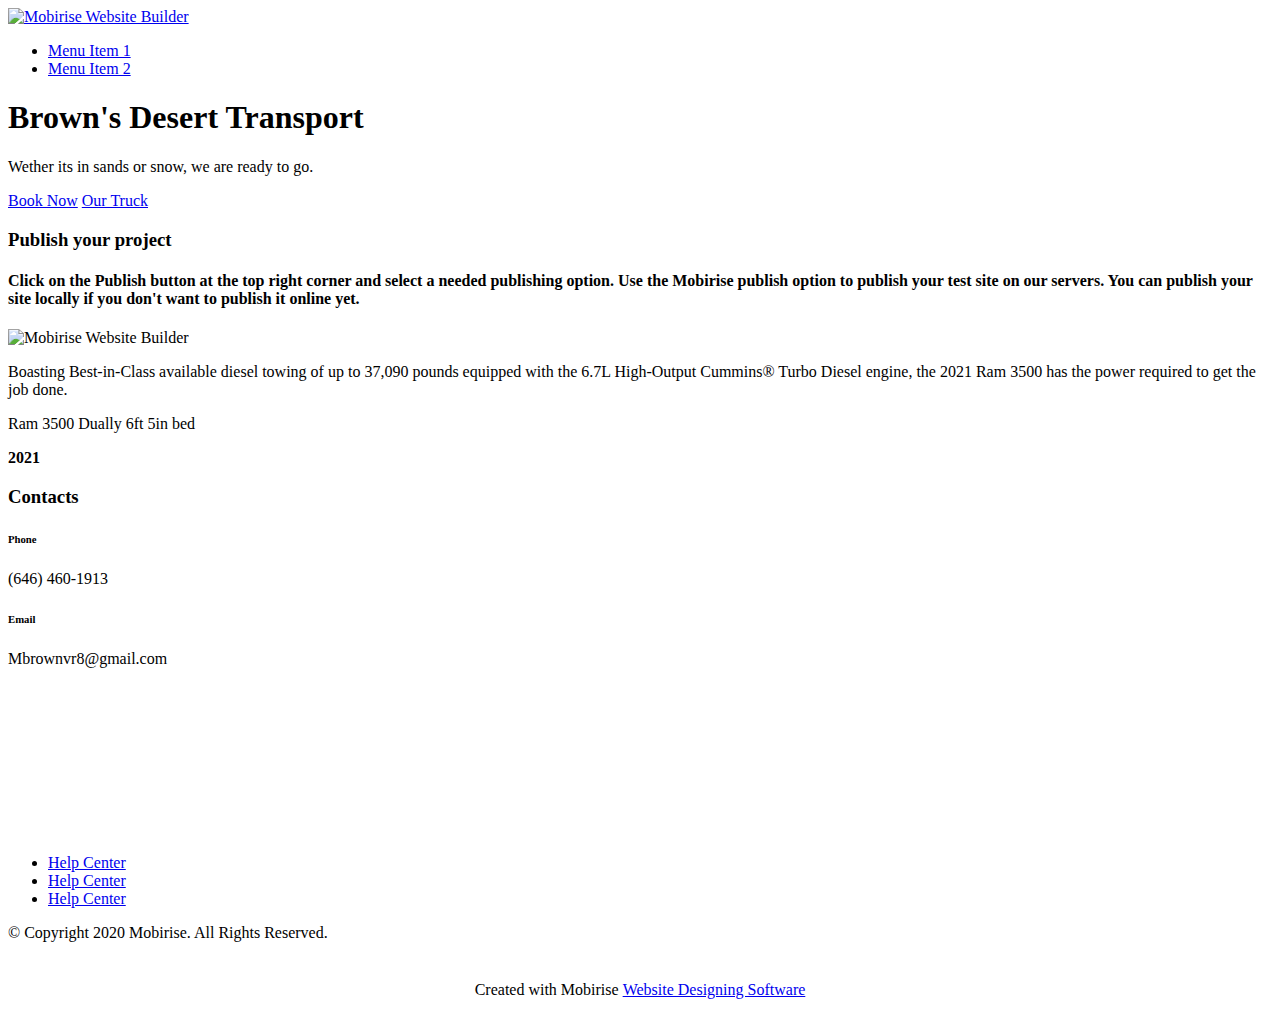
==== index.html @ 393b2260 "Add files via upload" ====
<!DOCTYPE html>
<html  >
<head>
  <!-- Site made with Mobirise Website Builder v5.6.5, https://mobirise.com -->
  <meta charset="UTF-8">
  <meta http-equiv="X-UA-Compatible" content="IE=edge">
  <meta name="generator" content="Mobirise v5.6.5, mobirise.com">
  <meta name="twitter:card" content="summary_large_image"/>
  <meta name="twitter:image:src" content="">
  <meta property="og:image" content="">
  <meta name="twitter:title" content="Home">
  <meta name="viewport" content="width=device-width, initial-scale=1, minimum-scale=1">
  <link rel="shortcut icon" href="assets/images/mbr-121x121.png" type="image/x-icon">
  <meta name="description" content="">
  
  
  <title>Home</title>
  <link rel="stylesheet" href="assets/web/assets/mobirise-icons2/mobirise2.css">
  <link rel="stylesheet" href="assets/bootstrap/css/bootstrap.min.css">
  <link rel="stylesheet" href="assets/bootstrap/css/bootstrap-grid.min.css">
  <link rel="stylesheet" href="assets/bootstrap/css/bootstrap-reboot.min.css">
  <link rel="stylesheet" href="assets/parallax/jarallax.css">
  <link rel="stylesheet" href="assets/dropdown/css/style.css">
  <link rel="stylesheet" href="assets/socicon/css/styles.css">
  <link rel="stylesheet" href="assets/theme/css/style.css">
  <link rel="preload" href="https://fonts.googleapis.com/css?family=Jost:100,200,300,400,500,600,700,800,900,100i,200i,300i,400i,500i,600i,700i,800i,900i&display=swap" as="style" onload="this.onload=null;this.rel='stylesheet'">
  <noscript><link rel="stylesheet" href="https://fonts.googleapis.com/css?family=Jost:100,200,300,400,500,600,700,800,900,100i,200i,300i,400i,500i,600i,700i,800i,900i&display=swap"></noscript>
  <link rel="preload" as="style" href="assets/mobirise/css/mbr-additional.css"><link rel="stylesheet" href="assets/mobirise/css/mbr-additional.css" type="text/css">
  
  
  
  
</head>
<body>
  
  <section data-bs-version="5.1" class="menu cid-s48OLK6784" once="menu" id="menu1-h">
    
    <nav class="navbar navbar-dropdown navbar-fixed-top collapsed">
        <div class="container">
            <div class="navbar-brand">
                <span class="navbar-logo">
                    <a href="index.html">
                        <img src="assets/images/mbr-121x121.png" alt="Mobirise Website Builder" style="height: 3.8rem;">
                    </a>
                </span>
                
            </div>
            
            <div class="collapse navbar-collapse" id="navbarSupportedContent">
                <ul class="navbar-nav nav-dropdown nav-right" data-app-modern-menu="true"><li class="nav-item"><a class="nav-link link text-black display-4" href="https://mobirise.com">Menu Item 1</a></li>
                    <li class="nav-item"><a class="nav-link link text-black display-4" href="https://mobirise.com">
                            Menu Item 2</a></li></ul>
                
                
            </div>
        </div>
    </nav>

</section>

<section data-bs-version="5.1" class="header1 cid-s48MCQYojq mbr-fullscreen mbr-parallax-background" id="header1-f">

    

    <div class="mbr-overlay" style="opacity: 0.4; background-color: rgb(35, 35, 35);"></div>

    <div class="align-center container">
        <div class="row justify-content-center">
            <div class="col-12 col-lg-8">
                <h1 class="mbr-section-title mbr-fonts-style mb-3 display-5">Brown's Desert Transport</h1>
                
                <p class="mbr-text mbr-fonts-style display-7">Wether its in sands or snow, we are ready to go.</p>
                <div class="mbr-section-btn mt-3"><a class="btn btn-info display-4" href="page1.html">Book Now</a> <a class="btn btn-info-outline display-4" href="index.html#content1-8">Our Truck</a></div>
            </div>
        </div>
    </div>
</section>

<section data-bs-version="5.1" class="content1 cid-s48vrXhP0J" id="content1-d">
    
    <div class="container">
        <div class="row justify-content-center">
            <div class="title col-12 col-md-9">
                <h3 class="mbr-section-title mbr-fonts-style align-center mb-4 display-2"><strong>Publish your project
</strong></h3>
                <h4 class="mbr-section-subtitle align-center mbr-fonts-style mb-4 display-7">Click on the <strong>Publish </strong>button at the top right corner and select a needed publishing option. Use the Mobirise publish option to publish your test site on our servers. You can publish your site locally if you don't want to publish it online yet.</h4>
                
            </div>
        </div>
    </div>
</section>

<section data-bs-version="5.1" class="testimonials1 cid-t3BRRMzMmy" id="testimonials1-p">
    

    
    <div class="container">
        
        <div class="row align-items-center">
            <div class="col-12 col-md-6">
                <div class="image-wrapper">
                    <img src="assets/images/img-6285-1076x533.jpg" alt="Mobirise Website Builder">
                </div>
            </div>
            <div class="col-12 col-md">
                <div class="text-wrapper">
                    <p class="mbr-text mbr-fonts-style mb-4 display-7">Boasting Best-in-Class available diesel towing of up to 37,090 pounds&nbsp;equipped with the 6.7L High-Output Cummins® Turbo Diesel engine, the 2021 Ram 3500 has the power required to get the job done.</p>
                    <p class="name mbr-fonts-style mb-1 display-4">Ram 3500 Dually 6ft 5in bed</p>
                    <p class="position mbr-fonts-style display-4"><strong>2021</strong></p>
                </div>
            </div>
        </div>
    </div>
</section>

<section data-bs-version="5.1" class="contacts3 map1 cid-t3BROTa4qJ" id="contacts3-o">

    
    
    <div class="container">
        <div class="mbr-section-head">
            <h3 class="mbr-section-title mbr-fonts-style align-center mb-0 display-2">
                <strong>Contacts</strong>
            </h3>
            
        </div>
        <div class="row justify-content-center mt-4">
            <div class="card col-12 col-md-6">
                <div class="card-wrapper">
                    <div class="image-wrapper">
                        <span class="mbr-iconfont mobi-mbri-phone mobi-mbri"></span>
                    </div>
                    <div class="text-wrapper">
                        <h6 class="card-title mbr-fonts-style mb-1 display-5">
                            <strong>Phone</strong>
                        </h6>
                        <p class="mbr-text mbr-fonts-style display-7">(646) 460-1913</p>
                    </div>
                </div>
                <div class="card-wrapper">
                    <div class="image-wrapper">
                        <span class="mbr-iconfont socicon-mail socicon"></span>
                    </div>
                    <div class="text-wrapper">
                        <h6 class="card-title mbr-fonts-style mb-1 display-5">
                            <strong>Email</strong>
                        </h6>
                        <p class="mbr-text mbr-fonts-style display-7">Mbrownvr8@gmail.com</p>
                    </div>
                </div>
            </div>
            <div class="map-wrapper col-12 col-md-6">
                <div class="google-map"><iframe frameborder="0" style="border:0" src="https://www.google.com/maps/embed/v1/place?key=AIzaSyCZI5F_k6S1k46ujh0SNrapM89f7mJxd30&amp;q=Mesa, Arizona" allowfullscreen=""></iframe></div>
            </div>
        </div>
    </div>
</section>

<section data-bs-version="5.1" class="footer3 cid-s48P1Icc8J" once="footers" id="footer3-i">

    

    

    <div class="container">
        <div class="media-container-row align-center mbr-white">
            <div class="row row-links">
                <ul class="foot-menu">
                    
                    
                    
                    
                    
                <li class="foot-menu-item mbr-fonts-style display-7"><a href="https://mobirise.com/help/" class="text-success">Help Center</a></li><li class="foot-menu-item mbr-fonts-style display-7"><a href="https://mobirise.com/help/" class="text-success">Help Center</a></li><li class="foot-menu-item mbr-fonts-style display-7"><a href="https://mobirise.com/help/" class="text-success">Help Center</a></li></ul>
            </div>
            <div class="row social-row">
                <div class="social-list align-right pb-2">
                    
                    
                    
                    
                    
                    
                <div class="soc-item">
                        <a href="https://twitter.com/mobirise" target="_blank">
                            <span class="socicon-twitter socicon mbr-iconfont mbr-iconfont-social"></span>
                        </a>
                    </div><div class="soc-item">
                        <a href="https://twitter.com/mobirise" target="_blank">
                            <span class="socicon-twitter socicon mbr-iconfont mbr-iconfont-social"></span>
                        </a>
                    </div><div class="soc-item">
                        <a href="https://twitter.com/mobirise" target="_blank">
                            <span class="socicon-twitter socicon mbr-iconfont mbr-iconfont-social"></span>
                        </a>
                    </div><div class="soc-item">
                        <a href="https://twitter.com/mobirise" target="_blank">
                            <span class="socicon-twitter socicon mbr-iconfont mbr-iconfont-social"></span>
                        </a>
                    </div></div>
            </div>
            <div class="row row-copirayt">
                <p class="mbr-text mb-0 mbr-fonts-style mbr-white align-center display-7">
                    © Copyright 2020 Mobirise. All Rights Reserved.
                </p>
            </div>
        </div>
    </div>
</section><section class="display-7" style="padding: 0;align-items: center;justify-content: center;flex-wrap: wrap;    align-content: center;display: flex;position: relative;height: 4rem;"><a href="https://mobiri.se/1974981" style="flex: 1 1;height: 4rem;position: absolute;width: 100%;z-index: 1;"><img alt="" style="height: 4rem;" src="[data-uri]"></a><p style="margin: 0;text-align: center;" class="display-7">Created with Mobirise &#8204;</p><a style="z-index:1" href="https://mobirise.com/website-design-software.html">Website Designing Software</a></section><script src="assets/bootstrap/js/bootstrap.bundle.min.js"></script>  <script src="assets/parallax/jarallax.js"></script>  <script src="assets/smoothscroll/smooth-scroll.js"></script>  <script src="assets/ytplayer/index.js"></script>  <script src="assets/dropdown/js/navbar-dropdown.js"></script>  <script src="assets/theme/js/script.js"></script>  
  
  
</body>
</html>
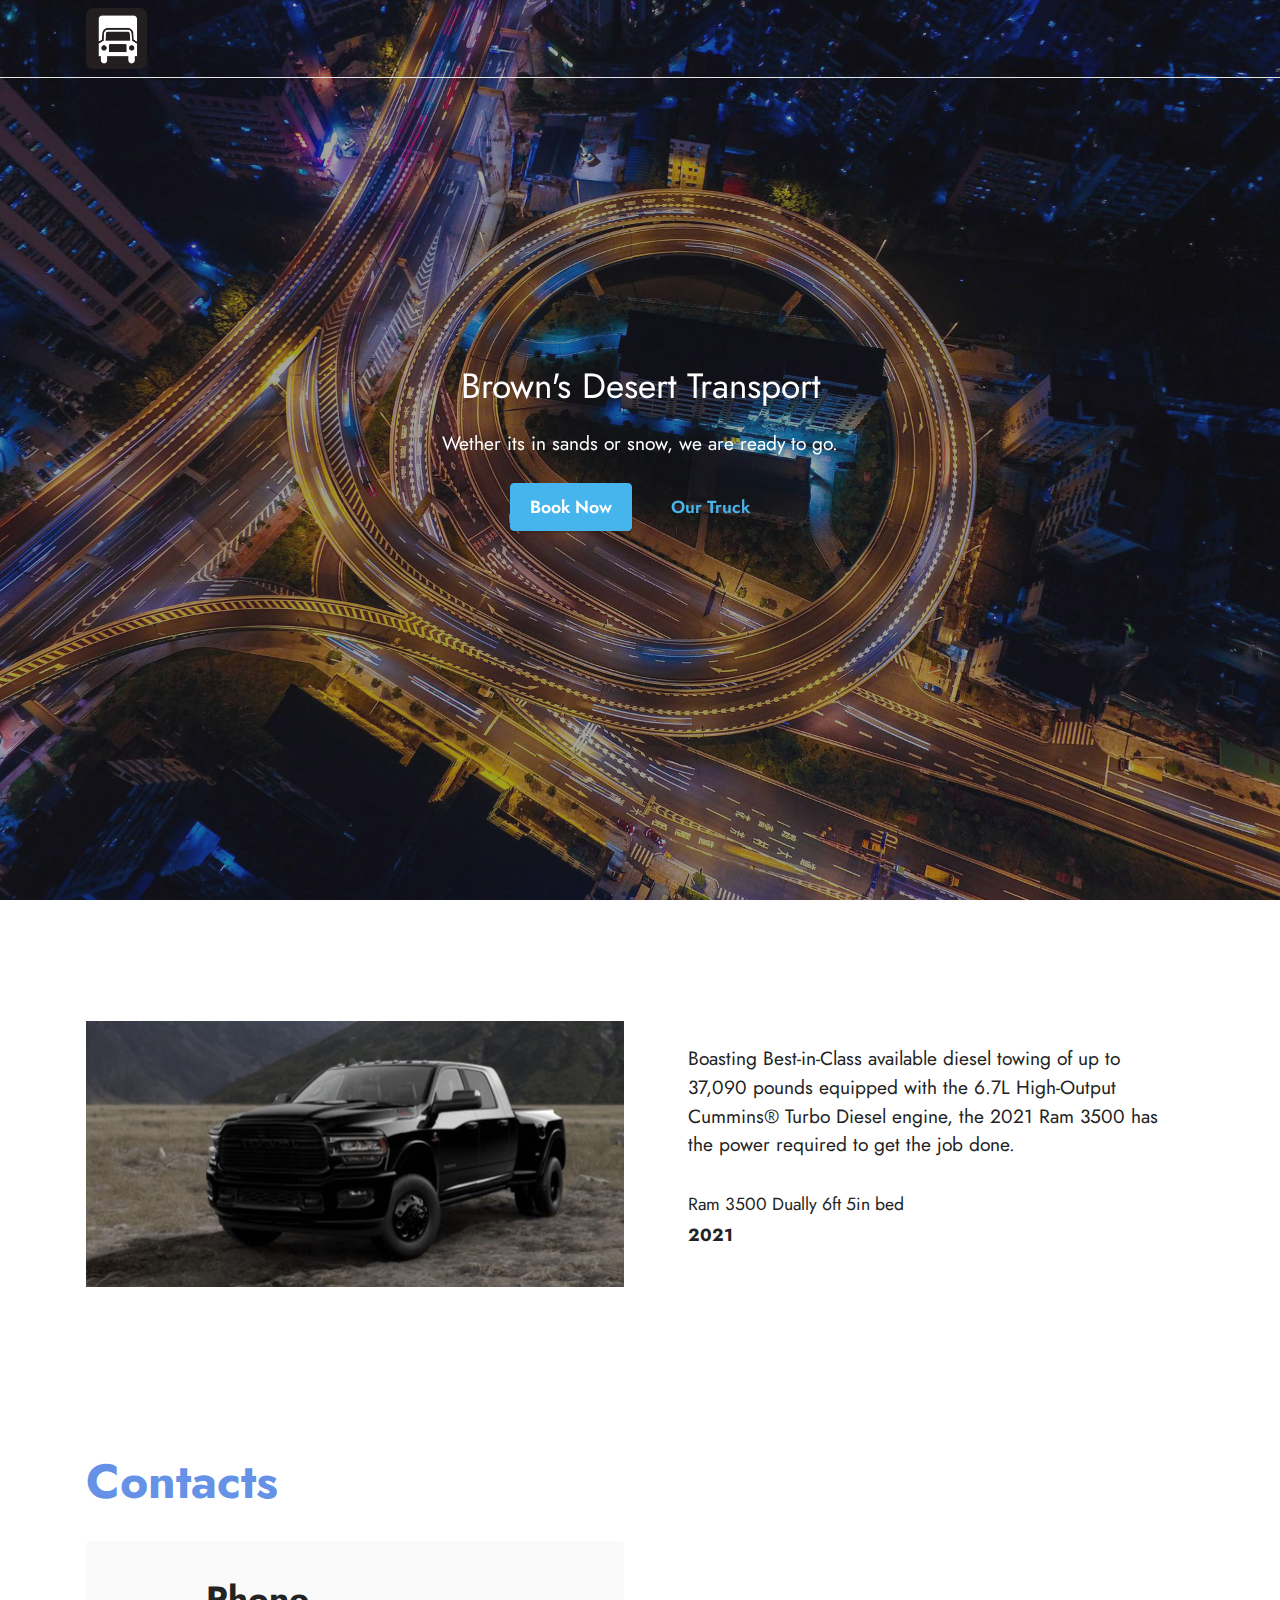
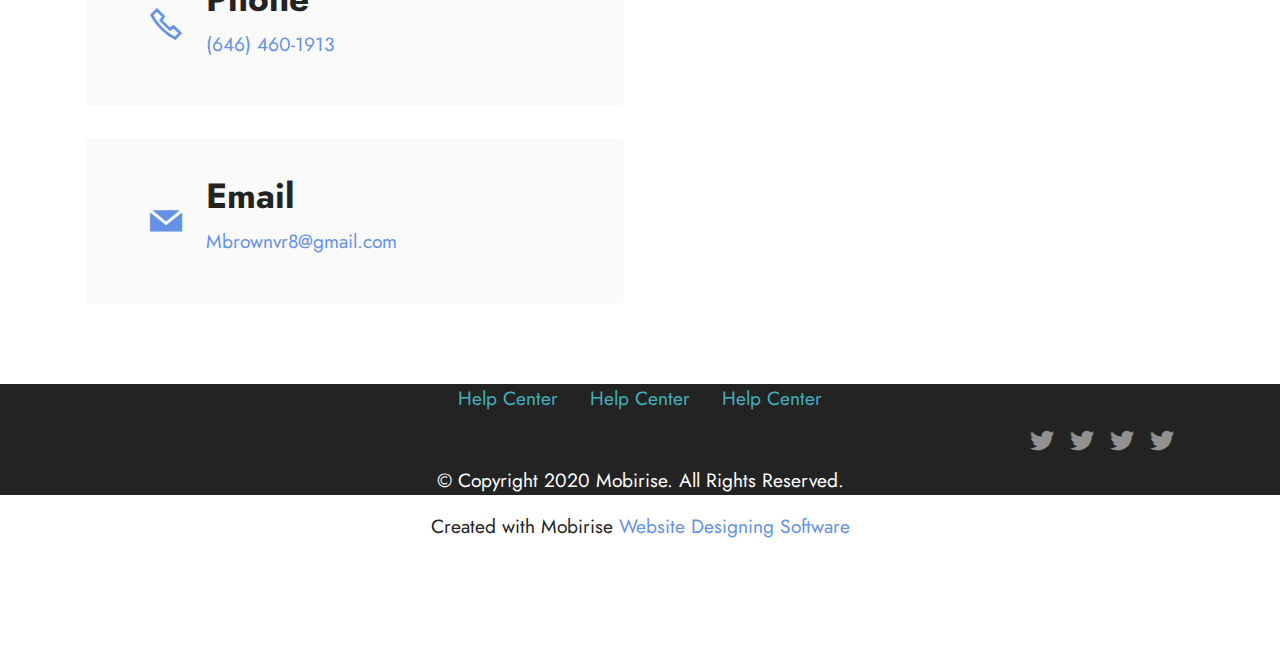
==== commit 97370c34: "Update index.html" ====
--- a/index.html
+++ b/index.html
@@ -78,17 +78,7 @@
 
 <section data-bs-version="5.1" class="content1 cid-s48vrXhP0J" id="content1-d">
     
-    <div class="container">
-        <div class="row justify-content-center">
-            <div class="title col-12 col-md-9">
-                <h3 class="mbr-section-title mbr-fonts-style align-center mb-4 display-2"><strong>Publish your project
-</strong></h3>
-                <h4 class="mbr-section-subtitle align-center mbr-fonts-style mb-4 display-7">Click on the <strong>Publish </strong>button at the top right corner and select a needed publishing option. Use the Mobirise publish option to publish your test site on our servers. You can publish your site locally if you don't want to publish it online yet.</h4>
-                
-            </div>
-        </div>
-    </div>
-</section>
+
 
 <section data-bs-version="5.1" class="testimonials1 cid-t3BRRMzMmy" id="testimonials1-p">
     
@@ -210,4 +200,4 @@
   
   
 </body>
-</html>+</html>
--- a/assets/web/assets/mobirise-icons2/mobirise2.css
+++ b/assets/web/assets/mobirise-icons2/mobirise2.css
@@ -0,0 +1,498 @@
+@font-face {
+  font-family: 'Moririse2';
+  font-display: swap;
+  src:  url('mobirise2.eot?f2bix4');
+  src:  url('mobirise2.eot?f2bix4#iefix') format('embedded-opentype'),
+    url('mobirise2.ttf?f2bix4') format('truetype'),
+    url('mobirise2.woff?f2bix4') format('woff'),
+    url('mobirise2.svg?f2bix4#mobirise2') format('svg');
+  font-weight: normal;
+  font-style: normal;
+}
+
+[class^="mobi-"], [class*=" mobi-"] {
+  /* use !important to prevent issues with browser extensions that change fonts */
+  font-family: 'Moririse2' !important;
+  speak: none;
+  font-style: normal;
+  font-weight: normal;
+  font-variant: normal;
+  text-transform: none;
+  line-height: 1;
+
+  /* Better Font Rendering =========== */
+  -webkit-font-smoothing: antialiased;
+  -moz-osx-font-smoothing: grayscale;
+}
+
+.mobi-mbri-add-submenu:before {
+  content: "\e900";
+}
+.mobi-mbri-alert:before {
+  content: "\e901";
+}
+.mobi-mbri-align-center:before {
+  content: "\e902";
+}
+.mobi-mbri-align-justify:before {
+  content: "\e903";
+}
+.mobi-mbri-align-left:before {
+  content: "\e904";
+}
+.mobi-mbri-align-right:before {
+  content: "\e905";
+}
+.mobi-mbri-android:before {
+  content: "\e906";
+}
+.mobi-mbri-apple:before {
+  content: "\e907";
+}
+.mobi-mbri-arrow-down:before {
+  content: "\e908";
+}
+.mobi-mbri-arrow-next:before {
+  content: "\e909";
+}
+.mobi-mbri-arrow-prev:before {
+  content: "\e90a";
+}
+.mobi-mbri-arrow-up:before {
+  content: "\e90b";
+}
+.mobi-mbri-bold:before {
+  content: "\e90c";
+}
+.mobi-mbri-bookmark:before {
+  content: "\e90d";
+}
+.mobi-mbri-bootstrap:before {
+  content: "\e90e";
+}
+.mobi-mbri-briefcase:before {
+  content: "\e90f";
+}
+.mobi-mbri-browse:before {
+  content: "\e910";
+}
+.mobi-mbri-bulleted-list:before {
+  content: "\e911";
+}
+.mobi-mbri-calendar:before {
+  content: "\e912";
+}
+.mobi-mbri-camera:before {
+  content: "\e913";
+}
+.mobi-mbri-cart-add:before {
+  content: "\e914";
+}
+.mobi-mbri-cart-full:before {
+  content: "\e915";
+}
+.mobi-mbri-cash:before {
+  content: "\e916";
+}
+.mobi-mbri-change-style:before {
+  content: "\e917";
+}
+.mobi-mbri-chat:before {
+  content: "\e918";
+}
+.mobi-mbri-clock:before {
+  content: "\e919";
+}
+.mobi-mbri-close:before {
+  content: "\e91a";
+}
+.mobi-mbri-cloud:before {
+  content: "\e91b";
+}
+.mobi-mbri-code:before {
+  content: "\e91c";
+}
+.mobi-mbri-contact-form:before {
+  content: "\e91d";
+}
+.mobi-mbri-credit-card:before {
+  content: "\e91e";
+}
+.mobi-mbri-cursor-click:before {
+  content: "\e91f";
+}
+.mobi-mbri-cust-feedback:before {
+  content: "\e920";
+}
+.mobi-mbri-database:before {
+  content: "\e921";
+}
+.mobi-mbri-delivery:before {
+  content: "\e922";
+}
+.mobi-mbri-desktop:before {
+  content: "\e923";
+}
+.mobi-mbri-devices:before {
+  content: "\e924";
+}
+.mobi-mbri-down:before {
+  content: "\e925";
+}
+.mobi-mbri-download-2:before {
+  content: "\e926";
+}
+.mobi-mbri-download:before {
+  content: "\e927";
+}
+.mobi-mbri-drag-n-drop-2:before {
+  content: "\e928";
+}
+.mobi-mbri-drag-n-drop:before {
+  content: "\e929";
+}
+.mobi-mbri-edit-2:before {
+  content: "\e92a";
+}
+.mobi-mbri-edit:before {
+  content: "\e92b";
+}
+.mobi-mbri-error:before {
+  content: "\e92c";
+}
+.mobi-mbri-extension:before {
+  content: "\e92d";
+}
+.mobi-mbri-features:before {
+  content: "\e92e";
+}
+.mobi-mbri-file:before {
+  content: "\e92f";
+}
+.mobi-mbri-flag:before {
+  content: "\e930";
+}
+.mobi-mbri-folder:before {
+  content: "\e931";
+}
+.mobi-mbri-gift:before {
+  content: "\e932";
+}
+.mobi-mbri-github:before {
+  content: "\e933";
+}
+.mobi-mbri-globe-2:before {
+  content: "\e934";
+}
+.mobi-mbri-globe:before {
+  content: "\e935";
+}
+.mobi-mbri-growing-chart:before {
+  content: "\e936";
+}
+.mobi-mbri-hearth:before {
+  content: "\e937";
+}
+.mobi-mbri-help:before {
+  content: "\e938";
+}
+.mobi-mbri-home:before {
+  content: "\e939";
+}
+.mobi-mbri-hot-cup:before {
+  content: "\e93a";
+}
+.mobi-mbri-idea:before {
+  content: "\e93b";
+}
+.mobi-mbri-image-gallery:before {
+  content: "\e93c";
+}
+.mobi-mbri-image-slider:before {
+  content: "\e93d";
+}
+.mobi-mbri-info:before {
+  content: "\e93e";
+}
+.mobi-mbri-italic:before {
+  content: "\e93f";
+}
+.mobi-mbri-key:before {
+  content: "\e940";
+}
+.mobi-mbri-laptop:before {
+  content: "\e941";
+}
+.mobi-mbri-layers:before {
+  content: "\e942";
+}
+.mobi-mbri-left-right:before {
+  content: "\e943";
+}
+.mobi-mbri-left:before {
+  content: "\e944";
+}
+.mobi-mbri-letter:before {
+  content: "\e945";
+}
+.mobi-mbri-like:before {
+  content: "\e946";
+}
+.mobi-mbri-link:before {
+  content: "\e947";
+}
+.mobi-mbri-lock:before {
+  content: "\e948";
+}
+.mobi-mbri-login:before {
+  content: "\e949";
+}
+.mobi-mbri-logout:before {
+  content: "\e94a";
+}
+.mobi-mbri-magic-stick:before {
+  content: "\e94b";
+}
+.mobi-mbri-map-pin:before {
+  content: "\e94c";
+}
+.mobi-mbri-menu:before {
+  content: "\e94d";
+}
+.mobi-mbri-mobile-2:before {
+  content: "\e94e";
+}
+.mobi-mbri-mobile-horizontal:before {
+  content: "\e94f";
+}
+.mobi-mbri-mobile:before {
+  content: "\e950";
+}
+.mobi-mbri-mobirise:before {
+  content: "\e951";
+}
+.mobi-mbri-more-horizontal:before {
+  content: "\e952";
+}
+.mobi-mbri-more-vertical:before {
+  content: "\e953";
+}
+.mobi-mbri-music:before {
+  content: "\e954";
+}
+.mobi-mbri-new-file:before {
+  content: "\e955";
+}
+.mobi-mbri-numbered-list:before {
+  content: "\e956";
+}
+.mobi-mbri-opened-folder:before {
+  content: "\e957";
+}
+.mobi-mbri-pages:before {
+  content: "\e958";
+}
+.mobi-mbri-paper-plane:before {
+  content: "\e959";
+}
+.mobi-mbri-paperclip:before {
+  content: "\e95a";
+}
+.mobi-mbri-phone:before {
+  content: "\e95b";
+}
+.mobi-mbri-photo:before {
+  content: "\e95c";
+}
+.mobi-mbri-photos:before {
+  content: "\e95d";
+}
+.mobi-mbri-pin:before {
+  content: "\e95e";
+}
+.mobi-mbri-play:before {
+  content: "\e95f";
+}
+.mobi-mbri-plus:before {
+  content: "\e960";
+}
+.mobi-mbri-preview:before {
+  content: "\e961";
+}
+.mobi-mbri-print:before {
+  content: "\e962";
+}
+.mobi-mbri-protect:before {
+  content: "\e963";
+}
+.mobi-mbri-question:before {
+  content: "\e964";
+}
+.mobi-mbri-quote-left:before {
+  content: "\e965";
+}
+.mobi-mbri-quote-right:before {
+  content: "\e966";
+}
+.mobi-mbri-redo:before {
+  content: "\e967";
+}
+.mobi-mbri-refresh:before {
+  content: "\e968";
+}
+.mobi-mbri-responsive-2:before {
+  content: "\e969";
+}
+.mobi-mbri-responsive:before {
+  content: "\e96a";
+}
+.mobi-mbri-right:before {
+  content: "\e96b";
+}
+.mobi-mbri-rocket:before {
+  content: "\e96c";
+}
+.mobi-mbri-sad-face:before {
+  content: "\e96d";
+}
+.mobi-mbri-sale:before {
+  content: "\e96e";
+}
+.mobi-mbri-save:before {
+  content: "\e96f";
+}
+.mobi-mbri-search:before {
+  content: "\e970";
+}
+.mobi-mbri-setting-2:before {
+  content: "\e971";
+}
+.mobi-mbri-setting-3:before {
+  content: "\e972";
+}
+.mobi-mbri-setting:before {
+  content: "\e973";
+}
+.mobi-mbri-share:before {
+  content: "\e974";
+}
+.mobi-mbri-shopping-bag:before {
+  content: "\e975";
+}
+.mobi-mbri-shopping-basket:before {
+  content: "\e976";
+}
+.mobi-mbri-shopping-cart:before {
+  content: "\e977";
+}
+.mobi-mbri-sites:before {
+  content: "\e978";
+}
+.mobi-mbri-smile-face:before {
+  content: "\e979";
+}
+.mobi-mbri-speed:before {
+  content: "\e97a";
+}
+.mobi-mbri-star:before {
+  content: "\e97b";
+}
+.mobi-mbri-success:before {
+  content: "\e97c";
+}
+.mobi-mbri-sun:before {
+  content: "\e97d";
+}
+.mobi-mbri-sun2:before {
+  content: "\e97e";
+}
+.mobi-mbri-tablet-vertical:before {
+  content: "\e97f";
+}
+.mobi-mbri-tablet:before {
+  content: "\e980";
+}
+.mobi-mbri-target:before {
+  content: "\e981";
+}
+.mobi-mbri-timer:before {
+  content: "\e982";
+}
+.mobi-mbri-to-ftp:before {
+  content: "\e983";
+}
+.mobi-mbri-to-local-drive:before {
+  content: "\e984";
+}
+.mobi-mbri-touch-swipe:before {
+  content: "\e985";
+}
+.mobi-mbri-touch:before {
+  content: "\e986";
+}
+.mobi-mbri-trash:before {
+  content: "\e987";
+}
+.mobi-mbri-underline:before {
+  content: "\e988";
+}
+.mobi-mbri-undo:before {
+  content: "\e989";
+}
+.mobi-mbri-unlink:before {
+  content: "\e98a";
+}
+.mobi-mbri-unlock:before {
+  content: "\e98b";
+}
+.mobi-mbri-up-down:before {
+  content: "\e98c";
+}
+.mobi-mbri-up:before {
+  content: "\e98d";
+}
+.mobi-mbri-update:before {
+  content: "\e98e";
+}
+.mobi-mbri-upload-2:before {
+  content: "\e98f";
+}
+.mobi-mbri-upload:before {
+  content: "\e990";
+}
+.mobi-mbri-user-2:before {
+  content: "\e991";
+}
+.mobi-mbri-user:before {
+  content: "\e992";
+}
+.mobi-mbri-users:before {
+  content: "\e993";
+}
+.mobi-mbri-video-play:before {
+  content: "\e994";
+}
+.mobi-mbri-video:before {
+  content: "\e995";
+}
+.mobi-mbri-watch:before {
+  content: "\e996";
+}
+.mobi-mbri-website-theme-2:before {
+  content: "\e997";
+}
+.mobi-mbri-website-theme:before {
+  content: "\e998";
+}
+.mobi-mbri-wifi:before {
+  content: "\e999";
+}
+.mobi-mbri-windows:before {
+  content: "\e99a";
+}
+.mobi-mbri-zoom-in:before {
+  content: "\e99b";
+}
+.mobi-mbri-zoom-out:before {
+  content: "\e99c";
+}
--- a/assets/parallax/jarallax.css
+++ b/assets/parallax/jarallax.css
@@ -0,0 +1,15 @@
+.jarallax {
+    position: relative;
+    z-index: 0;
+}
+.jarallax > .jarallax-img {
+    position: absolute;
+    object-fit: cover;
+    /* support for plugin https://github.com/bfred-it/object-fit-images */
+    font-family: 'object-fit: cover;';
+    top: 0;
+    left: 0;
+    width: 100%;
+    height: 100%;
+    z-index: -1;
+}--- a/assets/dropdown/css/style.css
+++ b/assets/dropdown/css/style.css
@@ -0,0 +1,265 @@
+.navbar-dropdown {
+  left: 0;
+  padding: 0;
+  position: absolute;
+  right: 0;
+  top: 0;
+  transition: all 0.45s ease;
+  z-index: 1030;
+  background: #282828; }
+  .navbar-dropdown .navbar-logo {
+    margin-right: 0.8rem;
+    transition: margin 0.3s ease-in-out;
+    vertical-align: middle; }
+    .navbar-dropdown .navbar-logo img {
+      height: 3.125rem;
+      transition: all 0.3s ease-in-out; }
+    .navbar-dropdown .navbar-logo.mbr-iconfont {
+      font-size: 3.125rem;
+      line-height: 3.125rem; }
+  .navbar-dropdown .navbar-caption {
+    font-weight: 700;
+    white-space: normal;
+    vertical-align: -4px;
+    line-height: 3.125rem !important; }
+    .navbar-dropdown .navbar-caption, .navbar-dropdown .navbar-caption:hover {
+      color: inherit;
+      text-decoration: none; }
+  .navbar-dropdown .mbr-iconfont + .navbar-caption {
+    vertical-align: -1px; }
+  .navbar-dropdown.navbar-fixed-top {
+    position: fixed; }
+  .navbar-dropdown .navbar-brand span {
+    vertical-align: -4px; }
+  .navbar-dropdown.bg-color.transparent {
+    background: none; }
+  .navbar-dropdown.navbar-short .navbar-brand {
+    padding: 0.625rem 0; }
+    .navbar-dropdown.navbar-short .navbar-brand span {
+      vertical-align: -1px; }
+  .navbar-dropdown.navbar-short .navbar-caption {
+    line-height: 2.375rem !important;
+    vertical-align: -2px; }
+  .navbar-dropdown.navbar-short .navbar-logo {
+    margin-right: 0.5rem; }
+    .navbar-dropdown.navbar-short .navbar-logo img {
+      height: 2.375rem; }
+    .navbar-dropdown.navbar-short .navbar-logo.mbr-iconfont {
+      font-size: 2.375rem;
+      line-height: 2.375rem; }
+  .navbar-dropdown.navbar-short .mbr-table-cell {
+    height: 3.625rem; }
+  .navbar-dropdown .navbar-close {
+    left: 0.6875rem;
+    position: fixed;
+    top: 0.75rem;
+    z-index: 1000; }
+  .navbar-dropdown .hamburger-icon {
+    content: "";
+    display: inline-block;
+    vertical-align: middle;
+    width: 16px;
+    -webkit-box-shadow: 0 -6px 0 1px #282828,0 0 0 1px #282828,0 6px 0 1px #282828;
+    -moz-box-shadow: 0 -6px 0 1px #282828,0 0 0 1px #282828,0 6px 0 1px #282828;
+    box-shadow: 0 -6px 0 1px #282828,0 0 0 1px #282828,0 6px 0 1px #282828; }
+
+.dropdown-menu .dropdown-toggle[data-toggle="dropdown-submenu"]::after {
+  border-bottom: 0.35em solid transparent;
+  border-left: 0.35em solid;
+  border-right: 0;
+  border-top: 0.35em solid transparent;
+  margin-left: 0.3rem; }
+
+.dropdown-menu .dropdown-item:focus {
+  outline: 0; }
+
+.nav-dropdown {
+  font-size: 0.75rem;
+  font-weight: 500;
+  height: auto !important; }
+  .nav-dropdown .nav-btn {
+    padding-left: 1rem; }
+  .nav-dropdown .link {
+    margin: .667em 1.667em;
+    font-weight: 500;
+    padding: 0;
+    transition: color .2s ease-in-out; }
+    .nav-dropdown .link.dropdown-toggle {
+      margin-right: 2.583em; }
+      .nav-dropdown .link.dropdown-toggle::after {
+        margin-left: .25rem;
+        border-top: 0.35em solid;
+        border-right: 0.35em solid transparent;
+        border-left: 0.35em solid transparent;
+        border-bottom: 0; }
+      .nav-dropdown .link.dropdown-toggle[aria-expanded="true"] {
+        margin: 0;
+        padding: 0.667em 3.263em  0.667em 1.667em; }
+  .nav-dropdown .link::after,
+  .nav-dropdown .dropdown-item::after {
+    color: inherit; }
+  .nav-dropdown .btn {
+    font-size: 0.75rem;
+    font-weight: 700;
+    letter-spacing: 0;
+    margin-bottom: 0;
+    padding-left: 1.25rem;
+    padding-right: 1.25rem; }
+  .nav-dropdown .dropdown-menu {
+    border-radius: 0;
+    border: 0;
+    left: 0;
+    margin: 0;
+    padding-bottom: 1.25rem;
+    padding-top: 1.25rem;
+    position: relative; }
+  .nav-dropdown .dropdown-submenu {
+    margin-left: 0.125rem;
+    top: 0; }
+  .nav-dropdown .dropdown-item {
+    font-weight: 500;
+    line-height: 2;
+    padding: 0.3846em 4.615em 0.3846em 1.5385em;
+    position: relative;
+    transition: color .2s ease-in-out, background-color .2s ease-in-out; }
+    .nav-dropdown .dropdown-item::after {
+      margin-top: -0.3077em;
+      position: absolute;
+      right: 1.1538em;
+      top: 50%; }
+    .nav-dropdown .dropdown-item:focus, .nav-dropdown .dropdown-item:hover {
+      background: none; }
+
+@media (max-width: 767px) {
+  .nav-dropdown.navbar-toggleable-sm {
+    bottom: 0;
+    display: none;
+    left: 0;
+    overflow-x: hidden;
+    position: fixed;
+    top: 0;
+    transform: translateX(-100%);
+    -ms-transform: translateX(-100%);
+    -webkit-transform: translateX(-100%);
+    width: 18.75rem;
+    z-index: 999; } }
+.nav-dropdown.navbar-toggleable-xl {
+  bottom: 0;
+  display: none;
+  left: 0;
+  overflow-x: hidden;
+  position: fixed;
+  top: 0;
+  transform: translateX(-100%);
+  -ms-transform: translateX(-100%);
+  -webkit-transform: translateX(-100%);
+  width: 18.75rem;
+  z-index: 999; }
+
+.nav-dropdown-sm {
+  display: block !important;
+  overflow-x: hidden;
+  overflow: auto;
+  padding-top: 3.875rem; }
+  .nav-dropdown-sm::after {
+    content: "";
+    display: block;
+    height: 3rem;
+    width: 100%; }
+  .nav-dropdown-sm.collapse.in ~ .navbar-close {
+    display: block !important; }
+  .nav-dropdown-sm.collapsing, .nav-dropdown-sm.collapse.in {
+    transform: translateX(0);
+    -ms-transform: translateX(0);
+    -webkit-transform: translateX(0);
+    transition: all 0.25s ease-out;
+    -webkit-transition: all 0.25s ease-out;
+    background: #282828; }
+  .nav-dropdown-sm.collapsing[aria-expanded="false"] {
+    transform: translateX(-100%);
+    -ms-transform: translateX(-100%);
+    -webkit-transform: translateX(-100%); }
+  .nav-dropdown-sm .nav-item {
+    display: block;
+    margin-left: 0 !important;
+    padding-left: 0; }
+  .nav-dropdown-sm .link,
+  .nav-dropdown-sm .dropdown-item {
+    border-top: 1px dotted rgba(255, 255, 255, 0.1);
+    font-size: 0.8125rem;
+    line-height: 1.6;
+    margin: 0 !important;
+    padding: 0.875rem 2.4rem 0.875rem 1.5625rem !important;
+    position: relative;
+    white-space: normal; }
+    .nav-dropdown-sm .link:focus, .nav-dropdown-sm .link:hover,
+    .nav-dropdown-sm .dropdown-item:focus,
+    .nav-dropdown-sm .dropdown-item:hover {
+      background: rgba(0, 0, 0, 0.2) !important;
+      color: #c0a375; }
+  .nav-dropdown-sm .nav-btn {
+    position: relative;
+    padding: 1.5625rem 1.5625rem 0 1.5625rem; }
+    .nav-dropdown-sm .nav-btn::before {
+      border-top: 1px dotted rgba(255, 255, 255, 0.1);
+      content: "";
+      left: 0;
+      position: absolute;
+      top: 0;
+      width: 100%; }
+    .nav-dropdown-sm .nav-btn + .nav-btn {
+      padding-top: 0.625rem; }
+      .nav-dropdown-sm .nav-btn + .nav-btn::before {
+        display: none; }
+  .nav-dropdown-sm .btn {
+    padding: 0.625rem 0; }
+  .nav-dropdown-sm .dropdown-toggle[data-toggle="dropdown-submenu"]::after {
+    margin-left: .25rem;
+    border-top: 0.35em solid;
+    border-right: 0.35em solid transparent;
+    border-left: 0.35em solid transparent;
+    border-bottom: 0; }
+  .nav-dropdown-sm .dropdown-toggle[data-toggle="dropdown-submenu"][aria-expanded="true"]::after {
+    border-top: 0;
+    border-right: 0.35em solid transparent;
+    border-left: 0.35em solid transparent;
+    border-bottom: 0.35em solid; }
+  .nav-dropdown-sm .dropdown-menu {
+    margin: 0;
+    padding: 0;
+    position: relative;
+    top: 0;
+    left: 0;
+    width: 100%;
+    border: 0;
+    float: none;
+    border-radius: 0;
+    background: none; }
+  .nav-dropdown-sm .dropdown-submenu {
+    left: 100%;
+    margin-left: 0.125rem;
+    margin-top: -1.25rem;
+    top: 0; }
+
+.navbar-toggleable-sm .nav-dropdown .dropdown-menu {
+  position: absolute; }
+
+.navbar-toggleable-sm .nav-dropdown .dropdown-submenu {
+  left: 100%;
+  margin-left: 0.125rem;
+  margin-top: -1.25rem;
+  top: 0; }
+
+.navbar-toggleable-sm.opened .nav-dropdown .dropdown-menu {
+  position: relative; }
+
+.navbar-toggleable-sm.opened .nav-dropdown .dropdown-submenu {
+  left: 0;
+  margin-left: 00rem;
+  margin-top: 0rem;
+  top: 0; }
+
+.is-builder .nav-dropdown.collapsing {
+  transition: none !important; }
+
+
--- a/assets/socicon/css/styles.css
+++ b/assets/socicon/css/styles.css
@@ -0,0 +1,934 @@
+@charset "UTF-8";
+
+@font-face {
+  font-family: 'Socicon';
+  src:  url('../fonts/socicon.eot');
+  src:  url('../fonts/socicon.eot?#iefix') format('embedded-opentype'),
+    url('../fonts/socicon.woff2') format('woff2'),
+    url('../fonts/socicon.ttf') format('truetype'),
+    url('../fonts/socicon.woff') format('woff'),
+    url('../fonts/socicon.svg#socicon') format('svg');
+  font-weight: normal;
+  font-style: normal;
+  font-display: swap;
+}
+
+[data-icon]:before {
+  font-family: "socicon" !important;
+  content: attr(data-icon);
+  font-style: normal !important;
+  font-weight: normal !important;
+  font-variant: normal !important;
+  text-transform: none !important;
+  speak: none;
+  line-height: 1;
+  -webkit-font-smoothing: antialiased;
+  -moz-osx-font-smoothing: grayscale;
+}
+
+[class^="socicon-"], [class*=" socicon-"] {
+  /* use !important to prevent issues with browser extensions that change fonts */
+  font-family: 'Socicon' !important;
+  speak: none;
+  font-style: normal;
+  font-weight: normal;
+  font-variant: normal;
+  text-transform: none;
+  line-height: 1;
+
+  /* Better Font Rendering =========== */
+  -webkit-font-smoothing: antialiased;
+  -moz-osx-font-smoothing: grayscale;
+}
+
+.socicon-eitaa:before {
+  content: "\e97c";
+}
+.socicon-soroush:before {
+  content: "\e97d";
+}
+.socicon-bale:before {
+  content: "\e97e";
+}
+.socicon-zazzle:before {
+  content: "\e97b";
+}
+.socicon-society6:before {
+  content: "\e97a";
+}
+.socicon-redbubble:before {
+  content: "\e979";
+}
+.socicon-avvo:before {
+  content: "\e978";
+}
+.socicon-stitcher:before {
+  content: "\e977";
+}
+.socicon-googlehangouts:before {
+  content: "\e974";
+}
+.socicon-dlive:before {
+  content: "\e975";
+}
+.socicon-vsco:before {
+  content: "\e976";
+}
+.socicon-flipboard:before {
+  content: "\e973";
+}
+.socicon-ubuntu:before {
+  content: "\e958";
+}
+.socicon-artstation:before {
+  content: "\e959";
+}
+.socicon-invision:before {
+  content: "\e95a";
+}
+.socicon-torial:before {
+  content: "\e95b";
+}
+.socicon-collectorz:before {
+  content: "\e95c";
+}
+.socicon-seenthis:before {
+  content: "\e95d";
+}
+.socicon-googleplaymusic:before {
+  content: "\e95e";
+}
+.socicon-debian:before {
+  content: "\e95f";
+}
+.socicon-filmfreeway:before {
+  content: "\e960";
+}
+.socicon-gnome:before {
+  content: "\e961";
+}
+.socicon-itchio:before {
+  content: "\e962";
+}
+.socicon-jamendo:before {
+  content: "\e963";
+}
+.socicon-mix:before {
+  content: "\e964";
+}
+.socicon-sharepoint:before {
+  content: "\e965";
+}
+.socicon-tinder:before {
+  content: "\e966";
+}
+.socicon-windguru:before {
+  content: "\e967";
+}
+.socicon-cdbaby:before {
+  content: "\e968";
+}
+.socicon-elementaryos:before {
+  content: "\e969";
+}
+.socicon-stage32:before {
+  content: "\e96a";
+}
+.socicon-tiktok:before {
+  content: "\e96b";
+}
+.socicon-gitter:before {
+  content: "\e96c";
+}
+.socicon-letterboxd:before {
+  content: "\e96d";
+}
+.socicon-threema:before {
+  content: "\e96e";
+}
+.socicon-splice:before {
+  content: "\e96f";
+}
+.socicon-metapop:before {
+  content: "\e970";
+}
+.socicon-naver:before {
+  content: "\e971";
+}
+.socicon-remote:before {
+  content: "\e972";
+}
+.socicon-internet:before {
+  content: "\e957";
+}
+.socicon-moddb:before {
+  content: "\e94b";
+}
+.socicon-indiedb:before {
+  content: "\e94c";
+}
+.socicon-traxsource:before {
+  content: "\e94d";
+}
+.socicon-gamefor:before {
+  content: "\e94e";
+}
+.socicon-pixiv:before {
+  content: "\e94f";
+}
+.socicon-myanimelist:before {
+  content: "\e950";
+}
+.socicon-blackberry:before {
+  content: "\e951";
+}
+.socicon-wickr:before {
+  content: "\e952";
+}
+.socicon-spip:before {
+  content: "\e953";
+}
+.socicon-napster:before {
+  content: "\e954";
+}
+.socicon-beatport:before {
+  content: "\e955";
+}
+.socicon-hackerone:before {
+  content: "\e956";
+}
+.socicon-hackernews:before {
+  content: "\e946";
+}
+.socicon-smashwords:before {
+  content: "\e947";
+}
+.socicon-kobo:before {
+  content: "\e948";
+}
+.socicon-bookbub:before {
+  content: "\e949";
+}
+.socicon-mailru:before {
+  content: "\e94a";
+}
+.socicon-gitlab:before {
+  content: "\e945";
+}
+.socicon-instructables:before {
+  content: "\e944";
+}
+.socicon-portfolio:before {
+  content: "\e943";
+}
+.socicon-codered:before {
+  content: "\e940";
+}
+.socicon-origin:before {
+  content: "\e941";
+}
+.socicon-nextdoor:before {
+  content: "\e942";
+}
+.socicon-udemy:before {
+  content: "\e93f";
+}
+.socicon-livemaster:before {
+  content: "\e93e";
+}
+.socicon-crunchbase:before {
+  content: "\e93b";
+}
+.socicon-homefy:before {
+  content: "\e93c";
+}
+.socicon-calendly:before {
+  content: "\e93d";
+}
+.socicon-realtor:before {
+  content: "\e90f";
+}
+.socicon-tidal:before {
+  content: "\e910";
+}
+.socicon-qobuz:before {
+  content: "\e911";
+}
+.socicon-natgeo:before {
+  content: "\e912";
+}
+.socicon-mastodon:before {
+  content: "\e913";
+}
+.socicon-unsplash:before {
+  content: "\e914";
+}
+.socicon-homeadvisor:before {
+  content: "\e915";
+}
+.socicon-angieslist:before {
+  content: "\e916";
+}
+.socicon-codepen:before {
+  content: "\e917";
+}
+.socicon-slack:before {
+  content: "\e918";
+}
+.socicon-openaigym:before {
+  content: "\e919";
+}
+.socicon-logmein:before {
+  content: "\e91a";
+}
+.socicon-fiverr:before {
+  content: "\e91b";
+}
+.socicon-gotomeeting:before {
+  content: "\e91c";
+}
+.socicon-aliexpress:before {
+  content: "\e91d";
+}
+.socicon-guru:before {
+  content: "\e91e";
+}
+.socicon-appstore:before {
+  content: "\e91f";
+}
+.socicon-homes:before {
+  content: "\e920";
+}
+.socicon-zoom:before {
+  content: "\e921";
+}
+.socicon-alibaba:before {
+  content: "\e922";
+}
+.socicon-craigslist:before {
+  content: "\e923";
+}
+.socicon-wix:before {
+  content: "\e924";
+}
+.socicon-redfin:before {
+  content: "\e925";
+}
+.socicon-googlecalendar:before {
+  content: "\e926";
+}
+.socicon-shopify:before {
+  content: "\e927";
+}
+.socicon-freelancer:before {
+  content: "\e928";
+}
+.socicon-seedrs:before {
+  content: "\e929";
+}
+.socicon-bing:before {
+  content: "\e92a";
+}
+.socicon-doodle:before {
+  content: "\e92b";
+}
+.socicon-bonanza:before {
+  content: "\e92c";
+}
+.socicon-squarespace:before {
+  content: "\e92d";
+}
+.socicon-toptal:before {
+  content: "\e92e";
+}
+.socicon-gust:before {
+  content: "\e92f";
+}
+.socicon-ask:before {
+  content: "\e930";
+}
+.socicon-trulia:before {
+  content: "\e931";
+}
+.socicon-loomly:before {
+  content: "\e932";
+}
+.socicon-ghost:before {
+  content: "\e933";
+}
+.socicon-upwork:before {
+  content: "\e934";
+}
+.socicon-fundable:before {
+  content: "\e935";
+}
+.socicon-booking:before {
+  content: "\e936";
+}
+.socicon-googlemaps:before {
+  content: "\e937";
+}
+.socicon-zillow:before {
+  content: "\e938";
+}
+.socicon-niconico:before {
+  content: "\e939";
+}
+.socicon-toneden:before {
+  content: "\e93a";
+}
+.socicon-augment:before {
+  content: "\e908";
+}
+.socicon-bitbucket:before {
+  content: "\e909";
+}
+.socicon-fyuse:before {
+  content: "\e90a";
+}
+.socicon-yt-gaming:before {
+  content: "\e90b";
+}
+.socicon-sketchfab:before {
+  content: "\e90c";
+}
+.socicon-mobcrush:before {
+  content: "\e90d";
+}
+.socicon-microsoft:before {
+  content: "\e90e";
+}
+.socicon-pandora:before {
+  content: "\e907";
+}
+.socicon-messenger:before {
+  content: "\e906";
+}
+.socicon-gamewisp:before {
+  content: "\e905";
+}
+.socicon-bloglovin:before {
+  content: "\e904";
+}
+.socicon-tunein:before {
+  content: "\e903";
+}
+.socicon-gamejolt:before {
+  content: "\e901";
+}
+.socicon-trello:before {
+  content: "\e902";
+}
+.socicon-spreadshirt:before {
+  content: "\e900";
+}
+.socicon-500px:before {
+  content: "\e000";
+}
+.socicon-8tracks:before {
+  content: "\e001";
+}
+.socicon-airbnb:before {
+  content: "\e002";
+}
+.socicon-alliance:before {
+  content: "\e003";
+}
+.socicon-amazon:before {
+  content: "\e004";
+}
+.socicon-amplement:before {
+  content: "\e005";
+}
+.socicon-android:before {
+  content: "\e006";
+}
+.socicon-angellist:before {
+  content: "\e007";
+}
+.socicon-apple:before {
+  content: "\e008";
+}
+.socicon-appnet:before {
+  content: "\e009";
+}
+.socicon-baidu:before {
+  content: "\e00a";
+}
+.socicon-bandcamp:before {
+  content: "\e00b";
+}
+.socicon-battlenet:before {
+  content: "\e00c";
+}
+.socicon-mixer:before {
+  content: "\e00d";
+}
+.socicon-bebee:before {
+  content: "\e00e";
+}
+.socicon-bebo:before {
+  content: "\e00f";
+}
+.socicon-behance:before {
+  content: "\e010";
+}
+.socicon-blizzard:before {
+  content: "\e011";
+}
+.socicon-blogger:before {
+  content: "\e012";
+}
+.socicon-buffer:before {
+  content: "\e013";
+}
+.socicon-chrome:before {
+  content: "\e014";
+}
+.socicon-coderwall:before {
+  content: "\e015";
+}
+.socicon-curse:before {
+  content: "\e016";
+}
+.socicon-dailymotion:before {
+  content: "\e017";
+}
+.socicon-deezer:before {
+  content: "\e018";
+}
+.socicon-delicious:before {
+  content: "\e019";
+}
+.socicon-deviantart:before {
+  content: "\e01a";
+}
+.socicon-diablo:before {
+  content: "\e01b";
+}
+.socicon-digg:before {
+  content: "\e01c";
+}
+.socicon-discord:before {
+  content: "\e01d";
+}
+.socicon-disqus:before {
+  content: "\e01e";
+}
+.socicon-douban:before {
+  content: "\e01f";
+}
+.socicon-draugiem:before {
+  content: "\e020";
+}
+.socicon-dribbble:before {
+  content: "\e021";
+}
+.socicon-drupal:before {
+  content: "\e022";
+}
+.socicon-ebay:before {
+  content: "\e023";
+}
+.socicon-ello:before {
+  content: "\e024";
+}
+.socicon-endomodo:before {
+  content: "\e025";
+}
+.socicon-envato:before {
+  content: "\e026";
+}
+.socicon-etsy:before {
+  content: "\e027";
+}
+.socicon-facebook:before {
+  content: "\e028";
+}
+.socicon-feedburner:before {
+  content: "\e029";
+}
+.socicon-filmweb:before {
+  content: "\e02a";
+}
+.socicon-firefox:before {
+  content: "\e02b";
+}
+.socicon-flattr:before {
+  content: "\e02c";
+}
+.socicon-flickr:before {
+  content: "\e02d";
+}
+.socicon-formulr:before {
+  content: "\e02e";
+}
+.socicon-forrst:before {
+  content: "\e02f";
+}
+.socicon-foursquare:before {
+  content: "\e030";
+}
+.socicon-friendfeed:before {
+  content: "\e031";
+}
+.socicon-github:before {
+  content: "\e032";
+}
+.socicon-goodreads:before {
+  content: "\e033";
+}
+.socicon-google:before {
+  content: "\e034";
+}
+.socicon-googlescholar:before {
+  content: "\e035";
+}
+.socicon-googlegroups:before {
+  content: "\e036";
+}
+.socicon-googlephotos:before {
+  content: "\e037";
+}
+.socicon-googleplus:before {
+  content: "\e038";
+}
+.socicon-grooveshark:before {
+  content: "\e039";
+}
+.socicon-hackerrank:before {
+  content: "\e03a";
+}
+.socicon-hearthstone:before {
+  content: "\e03b";
+}
+.socicon-hellocoton:before {
+  content: "\e03c";
+}
+.socicon-heroes:before {
+  content: "\e03d";
+}
+.socicon-smashcast:before {
+  content: "\e03e";
+}
+.socicon-horde:before {
+  content: "\e03f";
+}
+.socicon-houzz:before {
+  content: "\e040";
+}
+.socicon-icq:before {
+  content: "\e041";
+}
+.socicon-identica:before {
+  content: "\e042";
+}
+.socicon-imdb:before {
+  content: "\e043";
+}
+.socicon-instagram:before {
+  content: "\e044";
+}
+.socicon-issuu:before {
+  content: "\e045";
+}
+.socicon-istock:before {
+  content: "\e046";
+}
+.socicon-itunes:before {
+  content: "\e047";
+}
+.socicon-keybase:before {
+  content: "\e048";
+}
+.socicon-lanyrd:before {
+  content: "\e049";
+}
+.socicon-lastfm:before {
+  content: "\e04a";
+}
+.socicon-line:before {
+  content: "\e04b";
+}
+.socicon-linkedin:before {
+  content: "\e04c";
+}
+.socicon-livejournal:before {
+  content: "\e04d";
+}
+.socicon-lyft:before {
+  content: "\e04e";
+}
+.socicon-macos:before {
+  content: "\e04f";
+}
+.socicon-mail:before {
+  content: "\e050";
+}
+.socicon-medium:before {
+  content: "\e051";
+}
+.socicon-meetup:before {
+  content: "\e052";
+}
+.socicon-mixcloud:before {
+  content: "\e053";
+}
+.socicon-modelmayhem:before {
+  content: "\e054";
+}
+.socicon-mumble:before {
+  content: "\e055";
+}
+.socicon-myspace:before {
+  content: "\e056";
+}
+.socicon-newsvine:before {
+  content: "\e057";
+}
+.socicon-nintendo:before {
+  content: "\e058";
+}
+.socicon-npm:before {
+  content: "\e059";
+}
+.socicon-odnoklassniki:before {
+  content: "\e05a";
+}
+.socicon-openid:before {
+  content: "\e05b";
+}
+.socicon-opera:before {
+  content: "\e05c";
+}
+.socicon-outlook:before {
+  content: "\e05d";
+}
+.socicon-overwatch:before {
+  content: "\e05e";
+}
+.socicon-patreon:before {
+  content: "\e05f";
+}
+.socicon-paypal:before {
+  content: "\e060";
+}
+.socicon-periscope:before {
+  content: "\e061";
+}
+.socicon-persona:before {
+  content: "\e062";
+}
+.socicon-pinterest:before {
+  content: "\e063";
+}
+.socicon-play:before {
+  content: "\e064";
+}
+.socicon-player:before {
+  content: "\e065";
+}
+.socicon-playstation:before {
+  content: "\e066";
+}
+.socicon-pocket:before {
+  content: "\e067";
+}
+.socicon-qq:before {
+  content: "\e068";
+}
+.socicon-quora:before {
+  content: "\e069";
+}
+.socicon-raidcall:before {
+  content: "\e06a";
+}
+.socicon-ravelry:before {
+  content: "\e06b";
+}
+.socicon-reddit:before {
+  content: "\e06c";
+}
+.socicon-renren:before {
+  content: "\e06d";
+}
+.socicon-researchgate:before {
+  content: "\e06e";
+}
+.socicon-residentadvisor:before {
+  content: "\e06f";
+}
+.socicon-reverbnation:before {
+  content: "\e070";
+}
+.socicon-rss:before {
+  content: "\e071";
+}
+.socicon-sharethis:before {
+  content: "\e072";
+}
+.socicon-skype:before {
+  content: "\e073";
+}
+.socicon-slideshare:before {
+  content: "\e074";
+}
+.socicon-smugmug:before {
+  content: "\e075";
+}
+.socicon-snapchat:before {
+  content: "\e076";
+}
+.socicon-songkick:before {
+  content: "\e077";
+}
+.socicon-soundcloud:before {
+  content: "\e078";
+}
+.socicon-spotify:before {
+  content: "\e079";
+}
+.socicon-stackexchange:before {
+  content: "\e07a";
+}
+.socicon-stackoverflow:before {
+  content: "\e07b";
+}
+.socicon-starcraft:before {
+  content: "\e07c";
+}
+.socicon-stayfriends:before {
+  content: "\e07d";
+}
+.socicon-steam:before {
+  content: "\e07e";
+}
+.socicon-storehouse:before {
+  content: "\e07f";
+}
+.socicon-strava:before {
+  content: "\e080";
+}
+.socicon-streamjar:before {
+  content: "\e081";
+}
+.socicon-stumbleupon:before {
+  content: "\e082";
+}
+.socicon-swarm:before {
+  content: "\e083";
+}
+.socicon-teamspeak:before {
+  content: "\e084";
+}
+.socicon-teamviewer:before {
+  content: "\e085";
+}
+.socicon-technorati:before {
+  content: "\e086";
+}
+.socicon-telegram:before {
+  content: "\e087";
+}
+.socicon-tripadvisor:before {
+  content: "\e088";
+}
+.socicon-tripit:before {
+  content: "\e089";
+}
+.socicon-triplej:before {
+  content: "\e08a";
+}
+.socicon-tumblr:before {
+  content: "\e08b";
+}
+.socicon-twitch:before {
+  content: "\e08c";
+}
+.socicon-twitter:before {
+  content: "\e08d";
+}
+.socicon-uber:before {
+  content: "\e08e";
+}
+.socicon-ventrilo:before {
+  content: "\e08f";
+}
+.socicon-viadeo:before {
+  content: "\e090";
+}
+.socicon-viber:before {
+  content: "\e091";
+}
+.socicon-viewbug:before {
+  content: "\e092";
+}
+.socicon-vimeo:before {
+  content: "\e093";
+}
+.socicon-vine:before {
+  content: "\e094";
+}
+.socicon-vkontakte:before {
+  content: "\e095";
+}
+.socicon-warcraft:before {
+  content: "\e096";
+}
+.socicon-wechat:before {
+  content: "\e097";
+}
+.socicon-weibo:before {
+  content: "\e098";
+}
+.socicon-whatsapp:before {
+  content: "\e099";
+}
+.socicon-wikipedia:before {
+  content: "\e09a";
+}
+.socicon-windows:before {
+  content: "\e09b";
+}
+.socicon-wordpress:before {
+  content: "\e09c";
+}
+.socicon-wykop:before {
+  content: "\e09d";
+}
+.socicon-xbox:before {
+  content: "\e09e";
+}
+.socicon-xing:before {
+  content: "\e09f";
+}
+.socicon-yahoo:before {
+  content: "\e0a0";
+}
+.socicon-yammer:before {
+  content: "\e0a1";
+}
+.socicon-yandex:before {
+  content: "\e0a2";
+}
+.socicon-yelp:before {
+  content: "\e0a3";
+}
+.socicon-younow:before {
+  content: "\e0a4";
+}
+.socicon-youtube:before {
+  content: "\e0a5";
+}
+.socicon-zapier:before {
+  content: "\e0a6";
+}
+.socicon-zerply:before {
+  content: "\e0a7";
+}
+.socicon-zomato:before {
+  content: "\e0a8";
+}
+.socicon-zynga:before {
+  content: "\e0a9";
+}
--- a/assets/theme/css/style.css
+++ b/assets/theme/css/style.css
@@ -0,0 +1,961 @@
+@charset "UTF-8";
+section {
+  background-color: #ffffff;
+}
+
+body {
+  font-style: normal;
+  line-height: 1.5;
+  font-weight: 400;
+  color: #232323;
+  position: relative;
+}
+
+button {
+  background-color: transparent;
+  border-color: transparent;
+}
+
+section,
+.container,
+.container-fluid {
+  position: relative;
+  word-wrap: break-word;
+}
+
+a.mbr-iconfont:hover {
+  text-decoration: none;
+}
+
+.article .lead p,
+.article .lead ul,
+.article .lead ol,
+.article .lead pre,
+.article .lead blockquote {
+  margin-bottom: 0;
+}
+
+a {
+  font-style: normal;
+  font-weight: 400;
+  cursor: pointer;
+}
+a, a:hover {
+  text-decoration: none;
+}
+
+.mbr-section-title {
+  font-style: normal;
+  line-height: 1.3;
+}
+
+.mbr-section-subtitle {
+  line-height: 1.3;
+}
+
+.mbr-text {
+  font-style: normal;
+  line-height: 1.7;
+}
+
+h1,
+h2,
+h3,
+h4,
+h5,
+h6,
+.display-1,
+.display-2,
+.display-4,
+.display-5,
+.display-7,
+span,
+p,
+a {
+  line-height: 1;
+  word-break: break-word;
+  word-wrap: break-word;
+  font-weight: 400;
+}
+
+b,
+strong {
+  font-weight: bold;
+}
+
+input:-webkit-autofill, input:-webkit-autofill:hover, input:-webkit-autofill:focus, input:-webkit-autofill:active {
+  transition-delay: 9999s;
+  -webkit-transition-property: background-color, color;
+  transition-property: background-color, color;
+}
+
+textarea[type=hidden] {
+  display: none;
+}
+
+section {
+  background-position: 50% 50%;
+  background-repeat: no-repeat;
+  background-size: cover;
+}
+section .mbr-background-video,
+section .mbr-background-video-preview {
+  position: absolute;
+  bottom: 0;
+  left: 0;
+  right: 0;
+  top: 0;
+}
+
+.hidden {
+  visibility: hidden;
+}
+
+.mbr-z-index20 {
+  z-index: 20;
+}
+
+/*! Base colors */
+.mbr-white {
+  color: #ffffff;
+}
+
+.mbr-black {
+  color: #111111;
+}
+
+.mbr-bg-white {
+  background-color: #ffffff;
+}
+
+.mbr-bg-black {
+  background-color: #000000;
+}
+
+/*! Text-aligns */
+.align-left {
+  text-align: left;
+}
+
+.align-center {
+  text-align: center;
+}
+
+.align-right {
+  text-align: right;
+}
+
+/*! Font-weight  */
+.mbr-light {
+  font-weight: 300;
+}
+
+.mbr-regular {
+  font-weight: 400;
+}
+
+.mbr-semibold {
+  font-weight: 500;
+}
+
+.mbr-bold {
+  font-weight: 700;
+}
+
+/*! Media  */
+.media-content {
+  flex-basis: 100%;
+}
+
+.media-container-row {
+  display: flex;
+  flex-direction: row;
+  flex-wrap: wrap;
+  justify-content: center;
+  align-content: center;
+  align-items: start;
+}
+.media-container-row .media-size-item {
+  width: 400px;
+}
+
+.media-container-column {
+  display: flex;
+  flex-direction: column;
+  flex-wrap: wrap;
+  justify-content: center;
+  align-content: center;
+  align-items: stretch;
+}
+.media-container-column > * {
+  width: 100%;
+}
+
+@media (min-width: 992px) {
+  .media-container-row {
+    flex-wrap: nowrap;
+  }
+}
+figure {
+  margin-bottom: 0;
+  overflow: hidden;
+}
+
+figure[mbr-media-size] {
+  transition: width 0.1s;
+}
+
+img,
+iframe {
+  display: block;
+  width: 100%;
+}
+
+.card {
+  background-color: transparent;
+  border: none;
+}
+
+.card-box {
+  width: 100%;
+}
+
+.card-img {
+  text-align: center;
+  flex-shrink: 0;
+  -webkit-flex-shrink: 0;
+}
+
+.media {
+  max-width: 100%;
+  margin: 0 auto;
+}
+
+.mbr-figure {
+  align-self: center;
+}
+
+.media-container > div {
+  max-width: 100%;
+}
+
+.mbr-figure img,
+.card-img img {
+  width: 100%;
+}
+
+@media (max-width: 991px) {
+  .media-size-item {
+    width: auto !important;
+  }
+
+  .media {
+    width: auto;
+  }
+
+  .mbr-figure {
+    width: 100% !important;
+  }
+}
+/*! Buttons */
+.mbr-section-btn {
+  margin-left: -0.6rem;
+  margin-right: -0.6rem;
+  font-size: 0;
+}
+
+.btn {
+  font-weight: 600;
+  border-width: 1px;
+  font-style: normal;
+  margin: 0.6rem 0.6rem;
+  white-space: normal;
+  transition: all 0.2s ease-in-out;
+  display: inline-flex;
+  align-items: center;
+  justify-content: center;
+  word-break: break-word;
+}
+
+.btn-sm {
+  font-weight: 600;
+  letter-spacing: 0px;
+  transition: all 0.3s ease-in-out;
+}
+
+.btn-md {
+  font-weight: 600;
+  letter-spacing: 0px;
+  transition: all 0.3s ease-in-out;
+}
+
+.btn-lg {
+  font-weight: 600;
+  letter-spacing: 0px;
+  transition: all 0.3s ease-in-out;
+}
+
+.btn-form {
+  margin: 0;
+}
+.btn-form:hover {
+  cursor: pointer;
+}
+
+nav .mbr-section-btn {
+  margin-left: 0rem;
+  margin-right: 0rem;
+}
+
+/*! Btn icon margin */
+.btn .mbr-iconfont,
+.btn.btn-sm .mbr-iconfont {
+  order: 1;
+  cursor: pointer;
+  margin-left: 0.5rem;
+  vertical-align: sub;
+}
+
+.btn.btn-md .mbr-iconfont,
+.btn.btn-md .mbr-iconfont {
+  margin-left: 0.8rem;
+}
+
+.mbr-regular {
+  font-weight: 400;
+}
+
+.mbr-semibold {
+  font-weight: 500;
+}
+
+.mbr-bold {
+  font-weight: 700;
+}
+
+[type=submit] {
+  -webkit-appearance: none;
+}
+
+/*! Full-screen */
+.mbr-fullscreen .mbr-overlay {
+  min-height: 100vh;
+}
+
+.mbr-fullscreen {
+  display: flex;
+  display: -moz-flex;
+  display: -ms-flex;
+  display: -o-flex;
+  align-items: center;
+  min-height: 100vh;
+  padding-top: 3rem;
+  padding-bottom: 3rem;
+}
+
+/*! Map */
+.map {
+  height: 25rem;
+  position: relative;
+}
+.map iframe {
+  width: 100%;
+  height: 100%;
+}
+
+/*! Scroll to top arrow */
+.mbr-arrow-up {
+  bottom: 25px;
+  right: 90px;
+  position: fixed;
+  text-align: right;
+  z-index: 5000;
+  color: #ffffff;
+  font-size: 22px;
+}
+
+.mbr-arrow-up a {
+  background: rgba(0, 0, 0, 0.2);
+  border-radius: 50%;
+  color: #fff;
+  display: inline-block;
+  height: 60px;
+  width: 60px;
+  border: 2px solid #fff;
+  outline-style: none !important;
+  position: relative;
+  text-decoration: none;
+  transition: all 0.3s ease-in-out;
+  cursor: pointer;
+  text-align: center;
+}
+.mbr-arrow-up a:hover {
+  background-color: rgba(0, 0, 0, 0.4);
+}
+.mbr-arrow-up a i {
+  line-height: 60px;
+}
+
+.mbr-arrow-up-icon {
+  display: block;
+  color: #fff;
+}
+
+.mbr-arrow-up-icon::before {
+  content: "›";
+  display: inline-block;
+  font-family: serif;
+  font-size: 22px;
+  line-height: 1;
+  font-style: normal;
+  position: relative;
+  top: 6px;
+  left: -4px;
+  transform: rotate(-90deg);
+}
+
+/*! Arrow Down */
+.mbr-arrow {
+  position: absolute;
+  bottom: 45px;
+  left: 50%;
+  width: 60px;
+  height: 60px;
+  cursor: pointer;
+  background-color: rgba(80, 80, 80, 0.5);
+  border-radius: 50%;
+  transform: translateX(-50%);
+}
+@media (max-width: 767px) {
+  .mbr-arrow {
+    display: none;
+  }
+}
+.mbr-arrow > a {
+  display: inline-block;
+  text-decoration: none;
+  outline-style: none;
+  -webkit-animation: arrowdown 1.7s ease-in-out infinite;
+          animation: arrowdown 1.7s ease-in-out infinite;
+  color: #ffffff;
+}
+.mbr-arrow > a > i {
+  position: absolute;
+  top: -2px;
+  left: 15px;
+  font-size: 2rem;
+}
+
+#scrollToTop a i::before {
+  content: "";
+  position: absolute;
+  display: block;
+  border-bottom: 2.5px solid #fff;
+  border-left: 2.5px solid #fff;
+  width: 27.8%;
+  height: 27.8%;
+  left: 50%;
+  top: 51%;
+  transform: translateY(-30%) translateX(-50%) rotate(135deg);
+}
+
+@keyframes arrowdown {
+  0% {
+    transform: translateY(0px);
+  }
+  50% {
+    transform: translateY(-5px);
+  }
+  100% {
+    transform: translateY(0px);
+  }
+}
+@-webkit-keyframes arrowdown {
+  0% {
+    transform: translateY(0px);
+  }
+  50% {
+    transform: translateY(-5px);
+  }
+  100% {
+    transform: translateY(0px);
+  }
+}
+@media (max-width: 500px) {
+  .mbr-arrow-up {
+    left: 0;
+    right: 0;
+    text-align: center;
+  }
+}
+/*Gradients animation*/
+@keyframes gradient-animation {
+  from {
+    background-position: 0% 100%;
+    -webkit-animation-timing-function: ease-in-out;
+            animation-timing-function: ease-in-out;
+  }
+  to {
+    background-position: 100% 0%;
+    -webkit-animation-timing-function: ease-in-out;
+            animation-timing-function: ease-in-out;
+  }
+}
+@-webkit-keyframes gradient-animation {
+  from {
+    background-position: 0% 100%;
+    -webkit-animation-timing-function: ease-in-out;
+            animation-timing-function: ease-in-out;
+  }
+  to {
+    background-position: 100% 0%;
+    -webkit-animation-timing-function: ease-in-out;
+            animation-timing-function: ease-in-out;
+  }
+}
+.bg-gradient {
+  background-size: 200% 200%;
+  animation: gradient-animation 5s infinite alternate;
+  -webkit-animation: gradient-animation 5s infinite alternate;
+}
+
+.menu .navbar-brand {
+  display: -webkit-flex;
+}
+.menu .navbar-brand span {
+  display: flex;
+  display: -webkit-flex;
+}
+.menu .navbar-brand .navbar-caption-wrap {
+  display: -webkit-flex;
+}
+.menu .navbar-brand .navbar-logo img {
+  display: -webkit-flex;
+  width: auto;
+}
+@media (min-width: 768px) and (max-width: 991px) {
+  .menu .navbar-toggleable-sm .navbar-nav {
+    display: -ms-flexbox;
+  }
+}
+@media (max-width: 991px) {
+  .menu .navbar-collapse {
+    max-height: 93.5vh;
+  }
+  .menu .navbar-collapse.show {
+    overflow: auto;
+  }
+}
+@media (min-width: 992px) {
+  .menu .navbar-nav.nav-dropdown {
+    display: -webkit-flex;
+  }
+  .menu .navbar-toggleable-sm .navbar-collapse {
+    display: -webkit-flex !important;
+  }
+  .menu .collapsed .navbar-collapse {
+    max-height: 93.5vh;
+  }
+  .menu .collapsed .navbar-collapse.show {
+    overflow: auto;
+  }
+}
+@media (max-width: 767px) {
+  .menu .navbar-collapse {
+    max-height: 80vh;
+  }
+}
+
+.nav-link .mbr-iconfont {
+  margin-right: 0.5rem;
+}
+
+.navbar {
+  display: -webkit-flex;
+  -webkit-flex-wrap: wrap;
+  -webkit-align-items: center;
+  -webkit-justify-content: space-between;
+}
+
+.navbar-collapse {
+  -webkit-flex-basis: 100%;
+  -webkit-flex-grow: 1;
+  -webkit-align-items: center;
+}
+
+.nav-dropdown .link {
+  padding: 0.667em 1.667em !important;
+  margin: 0 !important;
+}
+
+.nav {
+  display: -webkit-flex;
+  -webkit-flex-wrap: wrap;
+}
+
+.row {
+  display: -webkit-flex;
+  -webkit-flex-wrap: wrap;
+}
+
+.justify-content-center {
+  -webkit-justify-content: center;
+}
+
+.form-inline {
+  display: -webkit-flex;
+}
+
+.card-wrapper {
+  -webkit-flex: 1;
+}
+
+.carousel-control {
+  z-index: 10;
+  display: -webkit-flex;
+}
+
+.carousel-controls {
+  display: -webkit-flex;
+}
+
+.media {
+  display: -webkit-flex;
+}
+
+.form-group:focus {
+  outline: none;
+}
+
+.jq-selectbox__select {
+  padding: 7px 0;
+  position: relative;
+}
+
+.jq-selectbox__dropdown {
+  overflow: hidden;
+  border-radius: 10px;
+  position: absolute;
+  top: 100%;
+  left: 0 !important;
+  width: 100% !important;
+}
+
+.jq-selectbox__trigger-arrow {
+  right: 0;
+  transform: translateY(-50%);
+}
+
+.jq-selectbox li {
+  padding: 1.07em 0.5em;
+}
+
+input[type=range] {
+  padding-left: 0 !important;
+  padding-right: 0 !important;
+}
+
+.modal-dialog,
+.modal-content {
+  height: 100%;
+}
+
+.modal-dialog .carousel-inner {
+  height: calc(100vh - 1.75rem);
+}
+@media (max-width: 575px) {
+  .modal-dialog .carousel-inner {
+    height: calc(100vh - 1rem);
+  }
+}
+
+.carousel-item {
+  text-align: center;
+}
+
+.carousel-item img {
+  margin: auto;
+}
+
+.navbar-toggler {
+  align-self: flex-start;
+  padding: 0.25rem 0.75rem;
+  font-size: 1.25rem;
+  line-height: 1;
+  background: transparent;
+  border: 1px solid transparent;
+  border-radius: 0.25rem;
+}
+
+.navbar-toggler:focus,
+.navbar-toggler:hover {
+  text-decoration: none;
+  box-shadow: none;
+}
+
+.navbar-toggler-icon {
+  display: inline-block;
+  width: 1.5em;
+  height: 1.5em;
+  vertical-align: middle;
+  content: "";
+  background: no-repeat center center;
+  background-size: 100% 100%;
+}
+
+.navbar-toggler-left {
+  position: absolute;
+  left: 1rem;
+}
+
+.navbar-toggler-right {
+  position: absolute;
+  right: 1rem;
+}
+
+.card-img {
+  width: auto;
+}
+
+.menu .navbar.collapsed:not(.beta-menu) {
+  flex-direction: column;
+}
+
+.carousel-item.active,
+.carousel-item-next,
+.carousel-item-prev {
+  display: flex;
+}
+
+.note-air-layout .dropup .dropdown-menu,
+.note-air-layout .navbar-fixed-bottom .dropdown .dropdown-menu {
+  bottom: initial !important;
+}
+
+html,
+body {
+  height: auto;
+  min-height: 100vh;
+}
+
+.dropup .dropdown-toggle::after {
+  display: none;
+}
+
+.form-asterisk {
+  font-family: initial;
+  position: absolute;
+  top: -2px;
+  font-weight: normal;
+}
+
+.form-control-label {
+  position: relative;
+  cursor: pointer;
+  margin-bottom: 0.357em;
+  padding: 0;
+}
+
+.alert {
+  color: #ffffff;
+  border-radius: 0;
+  border: 0;
+  font-size: 1.1rem;
+  line-height: 1.5;
+  margin-bottom: 1.875rem;
+  padding: 1.25rem;
+  position: relative;
+  text-align: center;
+}
+.alert.alert-form::after {
+  background-color: inherit;
+  bottom: -7px;
+  content: "";
+  display: block;
+  height: 14px;
+  left: 50%;
+  margin-left: -7px;
+  position: absolute;
+  transform: rotate(45deg);
+  width: 14px;
+}
+
+.form-control {
+  background-color: #ffffff;
+  background-clip: border-box;
+  color: #232323;
+  line-height: 1rem !important;
+  height: auto;
+  padding: 0.6rem 1.2rem;
+  transition: border-color 0.25s ease 0s;
+  border: 1px solid transparent !important;
+  border-radius: 4px;
+  box-shadow: rgba(0, 0, 0, 0.07) 0px 1px 1px 0px, rgba(0, 0, 0, 0.07) 0px 1px 3px 0px, rgba(0, 0, 0, 0.03) 0px 0px 0px 1px;
+}
+.form-active .form-control:invalid {
+  border-color: red;
+}
+
+form .row {
+  margin-left: -0.6rem;
+  margin-right: -0.6rem;
+}
+form .row [class*=col] {
+  padding-left: 0.6rem;
+  padding-right: 0.6rem;
+}
+
+form .mbr-section-btn {
+  margin: 0;
+  padding-left: 0.6rem;
+  padding-right: 0.6rem;
+}
+
+form .btn {
+  display: flex;
+  padding: 0.6rem 1.2rem;
+  margin: 0;
+}
+
+form .form-check-input {
+  margin-top: 0.5;
+}
+
+textarea.form-control {
+  line-height: 1.5rem !important;
+}
+
+.form-group {
+  margin-bottom: 1.2rem;
+}
+
+.form-control,
+form .btn {
+  min-height: 48px;
+}
+
+.gdpr-block label span.textGDPR input[name=gdpr] {
+  top: 7px;
+}
+
+.form-control:focus {
+  box-shadow: none;
+}
+
+:focus {
+  outline: none;
+}
+
+.mbr-overlay {
+  background-color: #000;
+  bottom: 0;
+  left: 0;
+  opacity: 0.5;
+  position: absolute;
+  right: 0;
+  top: 0;
+  z-index: 0;
+  pointer-events: none;
+}
+
+blockquote {
+  font-style: italic;
+  padding: 3rem;
+  font-size: 1.09rem;
+  position: relative;
+  border-left: 3px solid;
+}
+
+ul,
+ol,
+pre,
+blockquote {
+  margin-bottom: 2.3125rem;
+}
+
+.mt-4 {
+  margin-top: 2rem !important;
+}
+
+.mb-4 {
+  margin-bottom: 2rem !important;
+}
+
+@media (min-width: 992px) {
+  .container {
+    padding-left: 16px;
+    padding-right: 16px;
+  }
+
+  .row {
+    margin-left: -16px;
+    margin-right: -16px;
+  }
+  .row > [class*=col] {
+    padding-left: 16px;
+    padding-right: 16px;
+  }
+}
+@media (min-width: 768px) {
+  .container-fluid {
+    padding-left: 32px;
+    padding-right: 32px;
+  }
+}
+@media (min-width: 768px) and (max-width: 991px) {
+  .mbr-container {
+    padding-left: 32px;
+    padding-right: 32px;
+  }
+}
+@media (max-width: 767px) {
+  .mbr-container {
+    padding-left: 16px;
+    padding-right: 16px;
+  }
+}
+.card-wrapper,
+.item-wrapper {
+  overflow: hidden;
+}
+
+.app-video-wrapper > img {
+  opacity: 1;
+}
+
+.item {
+  position: relative;
+}
+
+.dropdown-menu .dropdown-menu {
+  left: 100%;
+}
+
+.dropdown-item + .dropdown-menu {
+  display: none;
+}
+
+.dropdown-item:hover + .dropdown-menu,
+.dropdown-menu:hover {
+  display: block;
+}
+
+@media (min-aspect-ratio: 16/9) {
+  .mbr-video-foreground {
+    height: 300% !important;
+    top: -100% !important;
+  }
+}
+@media (max-aspect-ratio: 16/9) {
+  .mbr-video-foreground {
+    width: 300% !important;
+    left: -100% !important;
+  }
+}.engine {
+	position: absolute;
+	text-indent: -2400px;
+	text-align: center;
+	padding: 0;
+	top: 0;
+	left: -2400px;
+}--- a/assets/mobirise/css/mbr-additional.css
+++ b/assets/mobirise/css/mbr-additional.css
@@ -0,0 +1,1656 @@
+body {
+  font-family: Jost;
+}
+.display-1 {
+  font-family: 'Jost', sans-serif;
+  font-size: 4.6rem;
+  line-height: 1.1;
+}
+.display-1 > .mbr-iconfont {
+  font-size: 5.75rem;
+}
+.display-2 {
+  font-family: 'Jost', sans-serif;
+  font-size: 3rem;
+  line-height: 1.1;
+}
+.display-2 > .mbr-iconfont {
+  font-size: 3.75rem;
+}
+.display-4 {
+  font-family: 'Jost', sans-serif;
+  font-size: 1.1rem;
+  line-height: 1.5;
+}
+.display-4 > .mbr-iconfont {
+  font-size: 1.375rem;
+}
+.display-5 {
+  font-family: 'Jost', sans-serif;
+  font-size: 2.2rem;
+  line-height: 1.5;
+}
+.display-5 > .mbr-iconfont {
+  font-size: 2.75rem;
+}
+.display-7 {
+  font-family: 'Jost', sans-serif;
+  font-size: 1.2rem;
+  line-height: 1.5;
+}
+.display-7 > .mbr-iconfont {
+  font-size: 1.5rem;
+}
+/* ---- Fluid typography for mobile devices ---- */
+/* 1.4 - font scale ratio ( bootstrap == 1.42857 ) */
+/* 100vw - current viewport width */
+/* (48 - 20)  48 == 48rem == 768px, 20 == 20rem == 320px(minimal supported viewport) */
+/* 0.65 - min scale variable, may vary */
+@media (max-width: 992px) {
+  .display-1 {
+    font-size: 3.68rem;
+  }
+}
+@media (max-width: 768px) {
+  .display-1 {
+    font-size: 3.22rem;
+    font-size: calc( 2.26rem + (4.6 - 2.26) * ((100vw - 20rem) / (48 - 20)));
+    line-height: calc( 1.1 * (2.26rem + (4.6 - 2.26) * ((100vw - 20rem) / (48 - 20))));
+  }
+  .display-2 {
+    font-size: 2.4rem;
+    font-size: calc( 1.7rem + (3 - 1.7) * ((100vw - 20rem) / (48 - 20)));
+    line-height: calc( 1.3 * (1.7rem + (3 - 1.7) * ((100vw - 20rem) / (48 - 20))));
+  }
+  .display-4 {
+    font-size: 0.88rem;
+    font-size: calc( 1.0350000000000001rem + (1.1 - 1.0350000000000001) * ((100vw - 20rem) / (48 - 20)));
+    line-height: calc( 1.4 * (1.0350000000000001rem + (1.1 - 1.0350000000000001) * ((100vw - 20rem) / (48 - 20))));
+  }
+  .display-5 {
+    font-size: 1.76rem;
+    font-size: calc( 1.42rem + (2.2 - 1.42) * ((100vw - 20rem) / (48 - 20)));
+    line-height: calc( 1.4 * (1.42rem + (2.2 - 1.42) * ((100vw - 20rem) / (48 - 20))));
+  }
+  .display-7 {
+    font-size: 0.96rem;
+    font-size: calc( 1.07rem + (1.2 - 1.07) * ((100vw - 20rem) / (48 - 20)));
+    line-height: calc( 1.4 * (1.07rem + (1.2 - 1.07) * ((100vw - 20rem) / (48 - 20))));
+  }
+}
+/* Buttons */
+.btn {
+  padding: 0.6rem 1.2rem;
+  border-radius: 4px;
+}
+.btn-sm {
+  padding: 0.6rem 1.2rem;
+  border-radius: 4px;
+}
+.btn-md {
+  padding: 0.6rem 1.2rem;
+  border-radius: 4px;
+}
+.btn-lg {
+  padding: 1rem 2.6rem;
+  border-radius: 4px;
+}
+.bg-primary {
+  background-color: #6592e6 !important;
+}
+.bg-success {
+  background-color: #40b0bf !important;
+}
+.bg-info {
+  background-color: #47b5ed !important;
+}
+.bg-warning {
+  background-color: #ffe161 !important;
+}
+.bg-danger {
+  background-color: #ff9966 !important;
+}
+.btn-primary,
+.btn-primary:active {
+  background-color: #6592e6 !important;
+  border-color: #6592e6 !important;
+  color: #ffffff !important;
+  box-shadow: 0 2px 2px 0 rgba(0, 0, 0, 0.2);
+}
+.btn-primary:hover,
+.btn-primary:focus,
+.btn-primary.focus,
+.btn-primary.active {
+  color: #ffffff !important;
+  background-color: #2260d2 !important;
+  border-color: #2260d2 !important;
+  box-shadow: 0 2px 5px 0 rgba(0, 0, 0, 0.2);
+}
+.btn-primary.disabled,
+.btn-primary:disabled {
+  color: #ffffff !important;
+  background-color: #2260d2 !important;
+  border-color: #2260d2 !important;
+}
+.btn-secondary,
+.btn-secondary:active {
+  background-color: #ff6666 !important;
+  border-color: #ff6666 !important;
+  color: #ffffff !important;
+  box-shadow: 0 2px 2px 0 rgba(0, 0, 0, 0.2);
+}
+.btn-secondary:hover,
+.btn-secondary:focus,
+.btn-secondary.focus,
+.btn-secondary.active {
+  color: #ffffff !important;
+  background-color: #ff0f0f !important;
+  border-color: #ff0f0f !important;
+  box-shadow: 0 2px 5px 0 rgba(0, 0, 0, 0.2);
+}
+.btn-secondary.disabled,
+.btn-secondary:disabled {
+  color: #ffffff !important;
+  background-color: #ff0f0f !important;
+  border-color: #ff0f0f !important;
+}
+.btn-info,
+.btn-info:active {
+  background-color: #47b5ed !important;
+  border-color: #47b5ed !important;
+  color: #ffffff !important;
+  box-shadow: 0 2px 2px 0 rgba(0, 0, 0, 0.2);
+}
+.btn-info:hover,
+.btn-info:focus,
+.btn-info.focus,
+.btn-info.active {
+  color: #ffffff !important;
+  background-color: #148cca !important;
+  border-color: #148cca !important;
+  box-shadow: 0 2px 5px 0 rgba(0, 0, 0, 0.2);
+}
+.btn-info.disabled,
+.btn-info:disabled {
+  color: #ffffff !important;
+  background-color: #148cca !important;
+  border-color: #148cca !important;
+}
+.btn-success,
+.btn-success:active {
+  background-color: #40b0bf !important;
+  border-color: #40b0bf !important;
+  color: #ffffff !important;
+  box-shadow: 0 2px 2px 0 rgba(0, 0, 0, 0.2);
+}
+.btn-success:hover,
+.btn-success:focus,
+.btn-success.focus,
+.btn-success.active {
+  color: #ffffff !important;
+  background-color: #2a747e !important;
+  border-color: #2a747e !important;
+  box-shadow: 0 2px 5px 0 rgba(0, 0, 0, 0.2);
+}
+.btn-success.disabled,
+.btn-success:disabled {
+  color: #ffffff !important;
+  background-color: #2a747e !important;
+  border-color: #2a747e !important;
+}
+.btn-warning,
+.btn-warning:active {
+  background-color: #ffe161 !important;
+  border-color: #ffe161 !important;
+  color: #614f00 !important;
+  box-shadow: 0 2px 2px 0 rgba(0, 0, 0, 0.2);
+}
+.btn-warning:hover,
+.btn-warning:focus,
+.btn-warning.focus,
+.btn-warning.active {
+  color: #0a0800 !important;
+  background-color: #ffd10a !important;
+  border-color: #ffd10a !important;
+  box-shadow: 0 2px 5px 0 rgba(0, 0, 0, 0.2);
+}
+.btn-warning.disabled,
+.btn-warning:disabled {
+  color: #614f00 !important;
+  background-color: #ffd10a !important;
+  border-color: #ffd10a !important;
+}
+.btn-danger,
+.btn-danger:active {
+  background-color: #ff9966 !important;
+  border-color: #ff9966 !important;
+  color: #ffffff !important;
+  box-shadow: 0 2px 2px 0 rgba(0, 0, 0, 0.2);
+}
+.btn-danger:hover,
+.btn-danger:focus,
+.btn-danger.focus,
+.btn-danger.active {
+  color: #ffffff !important;
+  background-color: #ff5f0f !important;
+  border-color: #ff5f0f !important;
+  box-shadow: 0 2px 5px 0 rgba(0, 0, 0, 0.2);
+}
+.btn-danger.disabled,
+.btn-danger:disabled {
+  color: #ffffff !important;
+  background-color: #ff5f0f !important;
+  border-color: #ff5f0f !important;
+}
+.btn-white,
+.btn-white:active {
+  background-color: #fafafa !important;
+  border-color: #fafafa !important;
+  color: #7a7a7a !important;
+  box-shadow: 0 2px 2px 0 rgba(0, 0, 0, 0.2);
+}
+.btn-white:hover,
+.btn-white:focus,
+.btn-white.focus,
+.btn-white.active {
+  color: #4f4f4f !important;
+  background-color: #cfcfcf !important;
+  border-color: #cfcfcf !important;
+  box-shadow: 0 2px 5px 0 rgba(0, 0, 0, 0.2);
+}
+.btn-white.disabled,
+.btn-white:disabled {
+  color: #7a7a7a !important;
+  background-color: #cfcfcf !important;
+  border-color: #cfcfcf !important;
+}
+.btn-black,
+.btn-black:active {
+  background-color: #232323 !important;
+  border-color: #232323 !important;
+  color: #ffffff !important;
+  box-shadow: 0 2px 2px 0 rgba(0, 0, 0, 0.2);
+}
+.btn-black:hover,
+.btn-black:focus,
+.btn-black.focus,
+.btn-black.active {
+  color: #ffffff !important;
+  background-color: #000000 !important;
+  border-color: #000000 !important;
+  box-shadow: 0 2px 5px 0 rgba(0, 0, 0, 0.2);
+}
+.btn-black.disabled,
+.btn-black:disabled {
+  color: #ffffff !important;
+  background-color: #000000 !important;
+  border-color: #000000 !important;
+}
+.btn-primary-outline,
+.btn-primary-outline:active {
+  background-color: transparent !important;
+  border-color: transparent;
+  color: #6592e6;
+}
+.btn-primary-outline:hover,
+.btn-primary-outline:focus,
+.btn-primary-outline.focus,
+.btn-primary-outline.active {
+  color: #2260d2 !important;
+  background-color: transparent!important;
+  border-color: transparent!important;
+  box-shadow: none!important;
+}
+.btn-primary-outline.disabled,
+.btn-primary-outline:disabled {
+  color: #ffffff !important;
+  background-color: #6592e6 !important;
+  border-color: #6592e6 !important;
+}
+.btn-secondary-outline,
+.btn-secondary-outline:active {
+  background-color: transparent !important;
+  border-color: transparent;
+  color: #ff6666;
+}
+.btn-secondary-outline:hover,
+.btn-secondary-outline:focus,
+.btn-secondary-outline.focus,
+.btn-secondary-outline.active {
+  color: #ff0f0f !important;
+  background-color: transparent!important;
+  border-color: transparent!important;
+  box-shadow: none!important;
+}
+.btn-secondary-outline.disabled,
+.btn-secondary-outline:disabled {
+  color: #ffffff !important;
+  background-color: #ff6666 !important;
+  border-color: #ff6666 !important;
+}
+.btn-info-outline,
+.btn-info-outline:active {
+  background-color: transparent !important;
+  border-color: transparent;
+  color: #47b5ed;
+}
+.btn-info-outline:hover,
+.btn-info-outline:focus,
+.btn-info-outline.focus,
+.btn-info-outline.active {
+  color: #148cca !important;
+  background-color: transparent!important;
+  border-color: transparent!important;
+  box-shadow: none!important;
+}
+.btn-info-outline.disabled,
+.btn-info-outline:disabled {
+  color: #ffffff !important;
+  background-color: #47b5ed !important;
+  border-color: #47b5ed !important;
+}
+.btn-success-outline,
+.btn-success-outline:active {
+  background-color: transparent !important;
+  border-color: transparent;
+  color: #40b0bf;
+}
+.btn-success-outline:hover,
+.btn-success-outline:focus,
+.btn-success-outline.focus,
+.btn-success-outline.active {
+  color: #2a747e !important;
+  background-color: transparent!important;
+  border-color: transparent!important;
+  box-shadow: none!important;
+}
+.btn-success-outline.disabled,
+.btn-success-outline:disabled {
+  color: #ffffff !important;
+  background-color: #40b0bf !important;
+  border-color: #40b0bf !important;
+}
+.btn-warning-outline,
+.btn-warning-outline:active {
+  background-color: transparent !important;
+  border-color: transparent;
+  color: #ffe161;
+}
+.btn-warning-outline:hover,
+.btn-warning-outline:focus,
+.btn-warning-outline.focus,
+.btn-warning-outline.active {
+  color: #ffd10a !important;
+  background-color: transparent!important;
+  border-color: transparent!important;
+  box-shadow: none!important;
+}
+.btn-warning-outline.disabled,
+.btn-warning-outline:disabled {
+  color: #614f00 !important;
+  background-color: #ffe161 !important;
+  border-color: #ffe161 !important;
+}
+.btn-danger-outline,
+.btn-danger-outline:active {
+  background-color: transparent !important;
+  border-color: transparent;
+  color: #ff9966;
+}
+.btn-danger-outline:hover,
+.btn-danger-outline:focus,
+.btn-danger-outline.focus,
+.btn-danger-outline.active {
+  color: #ff5f0f !important;
+  background-color: transparent!important;
+  border-color: transparent!important;
+  box-shadow: none!important;
+}
+.btn-danger-outline.disabled,
+.btn-danger-outline:disabled {
+  color: #ffffff !important;
+  background-color: #ff9966 !important;
+  border-color: #ff9966 !important;
+}
+.btn-black-outline,
+.btn-black-outline:active {
+  background-color: transparent !important;
+  border-color: transparent;
+  color: #232323;
+}
+.btn-black-outline:hover,
+.btn-black-outline:focus,
+.btn-black-outline.focus,
+.btn-black-outline.active {
+  color: #000000 !important;
+  background-color: transparent!important;
+  border-color: transparent!important;
+  box-shadow: none!important;
+}
+.btn-black-outline.disabled,
+.btn-black-outline:disabled {
+  color: #ffffff !important;
+  background-color: #232323 !important;
+  border-color: #232323 !important;
+}
+.btn-white-outline,
+.btn-white-outline:active {
+  background-color: transparent !important;
+  border-color: transparent;
+  color: #fafafa;
+}
+.btn-white-outline:hover,
+.btn-white-outline:focus,
+.btn-white-outline.focus,
+.btn-white-outline.active {
+  color: #cfcfcf !important;
+  background-color: transparent!important;
+  border-color: transparent!important;
+  box-shadow: none!important;
+}
+.btn-white-outline.disabled,
+.btn-white-outline:disabled {
+  color: #7a7a7a !important;
+  background-color: #fafafa !important;
+  border-color: #fafafa !important;
+}
+.text-primary {
+  color: #6592e6 !important;
+}
+.text-secondary {
+  color: #ff6666 !important;
+}
+.text-success {
+  color: #40b0bf !important;
+}
+.text-info {
+  color: #47b5ed !important;
+}
+.text-warning {
+  color: #ffe161 !important;
+}
+.text-danger {
+  color: #ff9966 !important;
+}
+.text-white {
+  color: #fafafa !important;
+}
+.text-black {
+  color: #232323 !important;
+}
+a.text-primary:hover,
+a.text-primary:focus,
+a.text-primary.active {
+  color: #205ac5 !important;
+}
+a.text-secondary:hover,
+a.text-secondary:focus,
+a.text-secondary.active {
+  color: #ff0000 !important;
+}
+a.text-success:hover,
+a.text-success:focus,
+a.text-success.active {
+  color: #266a73 !important;
+}
+a.text-info:hover,
+a.text-info:focus,
+a.text-info.active {
+  color: #1283bc !important;
+}
+a.text-warning:hover,
+a.text-warning:focus,
+a.text-warning.active {
+  color: #facb00 !important;
+}
+a.text-danger:hover,
+a.text-danger:focus,
+a.text-danger.active {
+  color: #ff5500 !important;
+}
+a.text-white:hover,
+a.text-white:focus,
+a.text-white.active {
+  color: #c7c7c7 !important;
+}
+a.text-black:hover,
+a.text-black:focus,
+a.text-black.active {
+  color: #000000 !important;
+}
+a[class*="text-"]:not(.nav-link):not(.dropdown-item):not([role]):not(.navbar-caption) {
+  position: relative;
+  background-image: transparent;
+  background-size: 10000px 2px;
+  background-repeat: no-repeat;
+  background-position: 0px 1.2em;
+  background-position: -10000px 1.2em;
+}
+a[class*="text-"]:not(.nav-link):not(.dropdown-item):not([role]):not(.navbar-caption):hover {
+  transition: background-position 2s ease-in-out;
+  background-image: linear-gradient(currentColor 50%, currentColor 50%);
+  background-position: 0px 1.2em;
+}
+.nav-tabs .nav-link.active {
+  color: #6592e6;
+}
+.nav-tabs .nav-link:not(.active) {
+  color: #232323;
+}
+.alert-success {
+  background-color: #70c770;
+}
+.alert-info {
+  background-color: #47b5ed;
+}
+.alert-warning {
+  background-color: #ffe161;
+}
+.alert-danger {
+  background-color: #ff9966;
+}
+.mbr-gallery-filter li.active .btn {
+  background-color: #6592e6;
+  border-color: #6592e6;
+  color: #ffffff;
+}
+.mbr-gallery-filter li.active .btn:focus {
+  box-shadow: none;
+}
+a,
+a:hover {
+  color: #6592e6;
+}
+.mbr-plan-header.bg-primary .mbr-plan-subtitle,
+.mbr-plan-header.bg-primary .mbr-plan-price-desc {
+  color: #ffffff;
+}
+.mbr-plan-header.bg-success .mbr-plan-subtitle,
+.mbr-plan-header.bg-success .mbr-plan-price-desc {
+  color: #a0d8df;
+}
+.mbr-plan-header.bg-info .mbr-plan-subtitle,
+.mbr-plan-header.bg-info .mbr-plan-price-desc {
+  color: #ffffff;
+}
+.mbr-plan-header.bg-warning .mbr-plan-subtitle,
+.mbr-plan-header.bg-warning .mbr-plan-price-desc {
+  color: #ffffff;
+}
+.mbr-plan-header.bg-danger .mbr-plan-subtitle,
+.mbr-plan-header.bg-danger .mbr-plan-price-desc {
+  color: #ffffff;
+}
+/* Scroll to top button*/
+.scrollToTop_wraper {
+  display: none;
+}
+.form-control {
+  font-family: 'Jost', sans-serif;
+  font-size: 1.1rem;
+  line-height: 1.5;
+  font-weight: 400;
+}
+.form-control > .mbr-iconfont {
+  font-size: 1.375rem;
+}
+.form-control:hover,
+.form-control:focus {
+  box-shadow: rgba(0, 0, 0, 0.07) 0px 1px 1px 0px, rgba(0, 0, 0, 0.07) 0px 1px 3px 0px, rgba(0, 0, 0, 0.03) 0px 0px 0px 1px;
+  border-color: #6592e6 !important;
+}
+.form-control:-webkit-input-placeholder {
+  font-family: 'Jost', sans-serif;
+  font-size: 1.1rem;
+  line-height: 1.5;
+  font-weight: 400;
+}
+.form-control:-webkit-input-placeholder > .mbr-iconfont {
+  font-size: 1.375rem;
+}
+blockquote {
+  border-color: #6592e6;
+}
+/* Forms */
+.jq-selectbox li:hover,
+.jq-selectbox li.selected {
+  background-color: #6592e6;
+  color: #ffffff;
+}
+.jq-number__spin {
+  transition: 0.25s ease;
+}
+.jq-number__spin:hover {
+  border-color: #6592e6;
+}
+.jq-selectbox .jq-selectbox__trigger-arrow,
+.jq-number__spin.minus:after,
+.jq-number__spin.plus:after {
+  transition: 0.4s;
+  border-top-color: #353535;
+  border-bottom-color: #353535;
+}
+.jq-selectbox:hover .jq-selectbox__trigger-arrow,
+.jq-number__spin.minus:hover:after,
+.jq-number__spin.plus:hover:after {
+  border-top-color: #6592e6;
+  border-bottom-color: #6592e6;
+}
+.xdsoft_datetimepicker .xdsoft_calendar td.xdsoft_default,
+.xdsoft_datetimepicker .xdsoft_calendar td.xdsoft_current,
+.xdsoft_datetimepicker .xdsoft_timepicker .xdsoft_time_box > div > div.xdsoft_current {
+  color: #ffffff !important;
+  background-color: #6592e6 !important;
+  box-shadow: none !important;
+}
+.xdsoft_datetimepicker .xdsoft_calendar td:hover,
+.xdsoft_datetimepicker .xdsoft_timepicker .xdsoft_time_box > div > div:hover {
+  color: #000000 !important;
+  background: #ff6666 !important;
+  box-shadow: none !important;
+}
+.lazy-bg {
+  background-image: none !important;
+}
+.lazy-placeholder:not(section),
+.lazy-none {
+  display: block;
+  position: relative;
+  padding-bottom: 56.25%;
+  width: 100%;
+  height: auto;
+}
+iframe.lazy-placeholder,
+.lazy-placeholder:after {
+  content: '';
+  position: absolute;
+  width: 200px;
+  height: 200px;
+  background: transparent no-repeat center;
+  background-size: contain;
+  top: 50%;
+  left: 50%;
+  transform: translateX(-50%) translateY(-50%);
+  background-image: url("data:image/svg+xml;charset=UTF-8,%3csvg width='32' height='32' viewBox='0 0 64 64' xmlns='http://www.w3.org/2000/svg' stroke='%236592e6' %3e%3cg fill='none' fill-rule='evenodd'%3e%3cg transform='translate(16 16)' stroke-width='2'%3e%3ccircle stroke-opacity='.5' cx='16' cy='16' r='16'/%3e%3cpath d='M32 16c0-9.94-8.06-16-16-16'%3e%3canimateTransform attributeName='transform' type='rotate' from='0 16 16' to='360 16 16' dur='1s' repeatCount='indefinite'/%3e%3c/path%3e%3c/g%3e%3c/g%3e%3c/svg%3e");
+}
+section.lazy-placeholder:after {
+  opacity: 0.5;
+}
+body {
+  overflow-x: hidden;
+}
+a {
+  transition: color 0.6s;
+}
+.cid-s48MCQYojq {
+  background-image: url("../../../assets/images/mbr-1920x1440.jpg");
+}
+.cid-s48MCQYojq .mbr-section-title {
+  text-align: center;
+  color: #ffffff;
+}
+.cid-s48MCQYojq .mbr-text,
+.cid-s48MCQYojq .mbr-section-btn {
+  color: #ffffff;
+  text-align: center;
+}
+@media (max-width: 991px) {
+  .cid-s48MCQYojq .mbr-section-title,
+  .cid-s48MCQYojq .mbr-section-btn,
+  .cid-s48MCQYojq .mbr-text {
+    text-align: center;
+  }
+}
+.cid-s48vrXhP0J {
+  padding-top: 2rem;
+  padding-bottom: 6rem;
+  background-color: #ffffff;
+}
+.cid-s48vrXhP0J .mbr-section-title {
+  text-align: left;
+}
+.cid-s48vrXhP0J .mbr-section-subtitle {
+  text-align: left;
+}
+.cid-t3BRRMzMmy {
+  padding-top: 5rem;
+  padding-bottom: 5rem;
+  background-color: #ffffff;
+}
+@media (min-width: 992px) {
+  .cid-t3BRRMzMmy .text-wrapper {
+    padding: 2rem;
+  }
+}
+.cid-t3BRRMzMmy .image-wrapper img {
+  width: 100%;
+  object-fit: cover;
+}
+@media (max-width: 767px) {
+  .cid-t3BRRMzMmy .image-wrapper {
+    margin-bottom: 2rem;
+  }
+}
+.cid-t3BROTa4qJ {
+  padding-top: 5rem;
+  padding-bottom: 5rem;
+  background: #ffffff;
+}
+@media (max-width: 767px) {
+  .cid-t3BROTa4qJ .row {
+    flex-direction: column-reverse;
+  }
+  .cid-t3BROTa4qJ .row .map-wrapper {
+    margin-bottom: 2rem;
+  }
+}
+.cid-t3BROTa4qJ .google-map {
+  height: 100%;
+  position: relative;
+}
+.cid-t3BROTa4qJ .google-map iframe {
+  height: 100%;
+  width: 100%;
+}
+.cid-t3BROTa4qJ .google-map [data-state-details] {
+  color: #6b6763;
+  height: 1.5em;
+  margin-top: -0.75em;
+  padding-left: 1.25rem;
+  padding-right: 1.25rem;
+  position: absolute;
+  text-align: center;
+  top: 50%;
+  width: 100%;
+}
+.cid-t3BROTa4qJ .google-map[data-state] {
+  background: #e9e5dc;
+}
+.cid-t3BROTa4qJ .google-map[data-state="loading"] [data-state-details] {
+  display: none;
+}
+.cid-t3BROTa4qJ .image-wrapper {
+  display: flex;
+  align-items: center;
+}
+.cid-t3BROTa4qJ .card-wrapper {
+  display: flex;
+  border-radius: 4px;
+  background: #fafafa;
+}
+.cid-t3BROTa4qJ .card-wrapper:not(:nth-last-child(1)) {
+  margin-bottom: 2rem;
+}
+@media (max-width: 991px) {
+  .cid-t3BROTa4qJ .card-wrapper {
+    padding: 1rem 2rem;
+  }
+}
+@media (min-width: 992px) {
+  .cid-t3BROTa4qJ .card-wrapper {
+    padding: 2rem 4rem;
+  }
+}
+.cid-t3BROTa4qJ .mbr-iconfont {
+  font-size: 2rem;
+  padding-right: 1.5rem;
+  color: #6592e6;
+}
+.cid-t3BROTa4qJ P {
+  color: #6592e6;
+}
+.cid-t3BROTa4qJ .mbr-section-title {
+  color: #6592e6;
+}
+.cid-s48OLK6784 {
+  z-index: 1000;
+  width: 100%;
+}
+.cid-s48OLK6784 nav.navbar {
+  position: fixed;
+}
+.cid-s48OLK6784 .dropdown-item:before {
+  font-family: Moririse2 !important;
+  content: '\e966';
+  display: inline-block;
+  width: 0;
+  position: absolute;
+  left: 1rem;
+  top: 0.5rem;
+  margin-right: 0.5rem;
+  line-height: 1;
+  font-size: inherit;
+  vertical-align: middle;
+  text-align: center;
+  overflow: hidden;
+  transform: scale(0, 1);
+  transition: all 0.25s ease-in-out;
+}
+.cid-s48OLK6784 .dropdown-menu {
+  padding: 0;
+}
+.cid-s48OLK6784 .dropdown-item {
+  border-bottom: 1px solid #e6e6e6;
+}
+.cid-s48OLK6784 .dropdown-item:hover,
+.cid-s48OLK6784 .dropdown-item:focus {
+  background: #6592e6 !important;
+  color: white !important;
+}
+.cid-s48OLK6784 .nav-dropdown .link {
+  padding: 0 0.3em !important;
+  margin: .667em 1em !important;
+}
+.cid-s48OLK6784 .nav-dropdown .link.dropdown-toggle::after {
+  margin-left: 0.5rem;
+  margin-top: 0.2rem;
+}
+.cid-s48OLK6784 .nav-link {
+  position: relative;
+}
+.cid-s48OLK6784 .container {
+  display: flex;
+  margin: auto;
+}
+.cid-s48OLK6784 .iconfont-wrapper {
+  color: #000000 !important;
+  font-size: 1.5rem;
+  padding-right: .5rem;
+}
+.cid-s48OLK6784 .navbar-caption {
+  padding-right: 4rem;
+}
+.cid-s48OLK6784 .dropdown-menu,
+.cid-s48OLK6784 .navbar.opened {
+  background: #232323 !important;
+}
+.cid-s48OLK6784 .nav-item:focus,
+.cid-s48OLK6784 .nav-link:focus {
+  outline: none;
+}
+.cid-s48OLK6784 .dropdown .dropdown-menu .dropdown-item {
+  width: auto;
+  transition: all 0.25s ease-in-out;
+}
+.cid-s48OLK6784 .dropdown .dropdown-menu .dropdown-item::after {
+  right: 0.5rem;
+}
+.cid-s48OLK6784 .dropdown .dropdown-menu .dropdown-item .mbr-iconfont {
+  margin-left: -1.8rem;
+  padding-right: 1rem;
+  font-size: inherit;
+}
+.cid-s48OLK6784 .dropdown .dropdown-menu .dropdown-item .mbr-iconfont:before {
+  display: inline-block;
+  transform: scale(1, 1);
+  transition: all 0.25s ease-in-out;
+}
+.cid-s48OLK6784 .collapsed .dropdown-menu .dropdown-item:before {
+  display: none;
+}
+.cid-s48OLK6784 .collapsed .dropdown .dropdown-menu .dropdown-item {
+  padding: 0.235em 1.5em 0.235em 1.5em !important;
+  transition: none;
+  margin: 0 !important;
+}
+.cid-s48OLK6784 .navbar {
+  min-height: 77px;
+  transition: all .3s;
+  border-bottom: 1px solid transparent;
+  background: rgba(35, 35, 35, 0);
+}
+.cid-s48OLK6784 .navbar:not(.navbar-short) {
+  border-bottom: 1px solid #e6e6e6;
+}
+.cid-s48OLK6784 .navbar.opened {
+  transition: all .3s;
+}
+.cid-s48OLK6784 .navbar .dropdown-item {
+  padding: .5rem 1.8rem;
+}
+.cid-s48OLK6784 .navbar .navbar-logo img {
+  width: auto;
+}
+.cid-s48OLK6784 .navbar .navbar-collapse {
+  justify-content: flex-end;
+  z-index: 1;
+  display: none !important;
+}
+.cid-s48OLK6784 .navbar.collapsed .nav-item .nav-link::before {
+  display: none;
+}
+.cid-s48OLK6784 .navbar.collapsed.opened .dropdown-menu {
+  top: 0;
+}
+@media (min-width: 992px) {
+  .cid-s48OLK6784 .navbar.collapsed.opened:not(.navbar-short) .navbar-collapse {
+    max-height: calc(98.5vh - 3.8rem);
+  }
+}
+.cid-s48OLK6784 .navbar.collapsed .dropdown-menu .dropdown-submenu {
+  left: 0 !important;
+}
+.cid-s48OLK6784 .navbar.collapsed .dropdown-menu .dropdown-item:after {
+  right: auto;
+}
+.cid-s48OLK6784 .navbar.collapsed .dropdown-menu .dropdown-toggle[data-toggle="dropdown-submenu"]:after {
+  margin-left: 0.5rem;
+  margin-top: 0.2rem;
+  border-top: 0.35em solid;
+  border-right: 0.35em solid transparent;
+  border-left: 0.35em solid transparent;
+  border-bottom: 0;
+  top: 55%;
+}
+.cid-s48OLK6784 .navbar.collapsed ul.navbar-nav li {
+  margin: auto;
+}
+.cid-s48OLK6784 .navbar.collapsed .dropdown-menu .dropdown-item {
+  padding: .25rem 1.5rem;
+  text-align: center;
+}
+.cid-s48OLK6784 .navbar.collapsed .icons-menu {
+  padding-left: 0;
+  padding-right: 0;
+  padding-top: .5rem;
+  padding-bottom: .5rem;
+}
+@media (max-width: 991px) {
+  .cid-s48OLK6784 .navbar .nav-item .nav-link::before {
+    display: none;
+  }
+  .cid-s48OLK6784 .navbar.opened .dropdown-menu {
+    top: 0;
+  }
+  .cid-s48OLK6784 .navbar .dropdown-menu .dropdown-submenu {
+    left: 0 !important;
+  }
+  .cid-s48OLK6784 .navbar .dropdown-menu .dropdown-item:after {
+    right: auto;
+  }
+  .cid-s48OLK6784 .navbar .dropdown-menu .dropdown-toggle[data-toggle="dropdown-submenu"]:after {
+    margin-left: 0.5rem;
+    margin-top: 0.2rem;
+    border-top: 0.35em solid;
+    border-right: 0.35em solid transparent;
+    border-left: 0.35em solid transparent;
+    border-bottom: 0;
+    top: 55%;
+  }
+  .cid-s48OLK6784 .navbar .navbar-logo img {
+    height: 3.8rem !important;
+  }
+  .cid-s48OLK6784 .navbar ul.navbar-nav li {
+    margin: auto;
+  }
+  .cid-s48OLK6784 .navbar .dropdown-menu .dropdown-item {
+    padding: .25rem 1.5rem !important;
+    text-align: center;
+  }
+  .cid-s48OLK6784 .navbar .navbar-brand {
+    flex-shrink: initial;
+    flex-basis: auto;
+    word-break: break-word;
+    padding-right: 2rem;
+  }
+  .cid-s48OLK6784 .navbar .navbar-toggler {
+    flex-basis: auto;
+  }
+  .cid-s48OLK6784 .navbar .icons-menu {
+    padding-left: 0;
+    padding-top: .5rem;
+    padding-bottom: .5rem;
+  }
+}
+.cid-s48OLK6784 .navbar.navbar-short {
+  min-height: 60px;
+}
+.cid-s48OLK6784 .navbar.navbar-short .navbar-logo img {
+  height: 3rem !important;
+}
+.cid-s48OLK6784 .navbar.navbar-short .navbar-brand {
+  padding: 0;
+}
+.cid-s48OLK6784 .navbar-brand {
+  flex-shrink: 0;
+  align-items: center;
+  margin-right: 0;
+  padding: 0;
+  transition: all .3s;
+  word-break: break-word;
+  z-index: 1;
+}
+.cid-s48OLK6784 .navbar-brand .navbar-caption {
+  line-height: inherit !important;
+}
+.cid-s48OLK6784 .navbar-brand .navbar-logo a {
+  outline: none;
+}
+.cid-s48OLK6784 .dropdown-item.active,
+.cid-s48OLK6784 .dropdown-item:active {
+  background-color: transparent;
+}
+.cid-s48OLK6784 .navbar-expand-lg .navbar-nav .nav-link {
+  padding: 0;
+}
+.cid-s48OLK6784 .nav-dropdown .link.dropdown-toggle {
+  margin-right: 1.667em;
+}
+.cid-s48OLK6784 .nav-dropdown .link.dropdown-toggle[aria-expanded="true"] {
+  margin-right: 0;
+  padding: 0.667em 1.667em;
+}
+.cid-s48OLK6784 .navbar.navbar-expand-lg .dropdown .dropdown-menu {
+  background: #232323;
+}
+.cid-s48OLK6784 .navbar.navbar-expand-lg .dropdown .dropdown-menu .dropdown-submenu {
+  margin: 0;
+  left: 100%;
+}
+.cid-s48OLK6784 .navbar .dropdown.open > .dropdown-menu {
+  display: block;
+}
+.cid-s48OLK6784 ul.navbar-nav {
+  flex-wrap: wrap;
+}
+.cid-s48OLK6784 .navbar-buttons {
+  text-align: center;
+  min-width: 170px;
+}
+.cid-s48OLK6784 button.navbar-toggler {
+  outline: none;
+  width: 31px;
+  height: 20px;
+  cursor: pointer;
+  transition: all .2s;
+  position: relative;
+  align-self: center;
+}
+.cid-s48OLK6784 button.navbar-toggler .hamburger span {
+  position: absolute;
+  right: 0;
+  width: 30px;
+  height: 2px;
+  border-right: 5px;
+  background-color: currentColor;
+}
+.cid-s48OLK6784 button.navbar-toggler .hamburger span:nth-child(1) {
+  top: 0;
+  transition: all .2s;
+}
+.cid-s48OLK6784 button.navbar-toggler .hamburger span:nth-child(2) {
+  top: 8px;
+  transition: all .15s;
+}
+.cid-s48OLK6784 button.navbar-toggler .hamburger span:nth-child(3) {
+  top: 8px;
+  transition: all .15s;
+}
+.cid-s48OLK6784 button.navbar-toggler .hamburger span:nth-child(4) {
+  top: 16px;
+  transition: all .2s;
+}
+.cid-s48OLK6784 nav.opened .hamburger span:nth-child(1) {
+  top: 8px;
+  width: 0;
+  opacity: 0;
+  right: 50%;
+  transition: all .2s;
+}
+.cid-s48OLK6784 nav.opened .hamburger span:nth-child(2) {
+  transform: rotate(45deg);
+  transition: all .25s;
+}
+.cid-s48OLK6784 nav.opened .hamburger span:nth-child(3) {
+  transform: rotate(-45deg);
+  transition: all .25s;
+}
+.cid-s48OLK6784 nav.opened .hamburger span:nth-child(4) {
+  top: 8px;
+  width: 0;
+  opacity: 0;
+  right: 50%;
+  transition: all .2s;
+}
+.cid-s48OLK6784 .navbar-dropdown {
+  padding: .5rem 1rem;
+  position: fixed;
+}
+.cid-s48OLK6784 a.nav-link {
+  display: flex;
+  align-items: center;
+  justify-content: center;
+}
+.cid-s48OLK6784 .icons-menu {
+  flex-wrap: nowrap;
+  display: flex;
+  justify-content: center;
+  padding-left: 1rem;
+  padding-right: 1rem;
+  padding-top: 0.3rem;
+  text-align: center;
+}
+@media screen and (-ms-high-contrast: active), (-ms-high-contrast: none) {
+  .cid-s48OLK6784 .navbar {
+    height: 77px;
+  }
+  .cid-s48OLK6784 .navbar.opened {
+    height: auto;
+  }
+  .cid-s48OLK6784 .nav-item .nav-link:hover::before {
+    width: 175%;
+    max-width: calc(100% + 2rem);
+    left: -1rem;
+  }
+}
+.cid-s48P1Icc8J {
+  padding-top: 0rem;
+  padding-bottom: 0rem;
+  background-color: #232323;
+}
+.cid-s48P1Icc8J .row-links {
+  width: 100%;
+  justify-content: center;
+}
+.cid-s48P1Icc8J .social-row {
+  width: 100%;
+  justify-content: center;
+}
+.cid-s48P1Icc8J .media-container-row {
+  flex-direction: column;
+  justify-content: center;
+  align-items: center;
+}
+.cid-s48P1Icc8J .media-container-row .foot-menu {
+  list-style: none;
+  display: flex;
+  justify-content: center;
+  flex-wrap: wrap;
+  padding: 0;
+  margin-bottom: 0;
+}
+.cid-s48P1Icc8J .media-container-row .foot-menu li {
+  padding: 0 1rem 1rem 1rem;
+}
+.cid-s48P1Icc8J .media-container-row .foot-menu li p {
+  margin: 0;
+}
+.cid-s48P1Icc8J .media-container-row .social-list {
+  padding-left: 0;
+  margin-bottom: 0;
+  list-style: none;
+  display: flex;
+  flex-wrap: wrap;
+  justify-content: flex-end;
+}
+.cid-s48P1Icc8J .media-container-row .social-list .mbr-iconfont-social {
+  font-size: 1.5rem;
+  color: #ffffff;
+}
+.cid-s48P1Icc8J .media-container-row .social-list .soc-item {
+  margin: 0 .5rem;
+}
+.cid-s48P1Icc8J .media-container-row .social-list a {
+  margin: 0;
+  opacity: .5;
+  transition: .2s linear;
+}
+.cid-s48P1Icc8J .media-container-row .social-list a:hover {
+  opacity: 1;
+}
+@media (max-width: 767px) {
+  .cid-s48P1Icc8J .media-container-row .social-list {
+    -webkit-justify-content: center;
+    justify-content: center;
+  }
+}
+.cid-s48P1Icc8J .media-container-row .row-copirayt {
+  word-break: break-word;
+  width: 100%;
+}
+.cid-s48P1Icc8J .media-container-row .row-copirayt p {
+  width: 100%;
+}
+.cid-s48OLK6784 {
+  z-index: 1000;
+  width: 100%;
+}
+.cid-s48OLK6784 nav.navbar {
+  position: fixed;
+}
+.cid-s48OLK6784 .dropdown-item:before {
+  font-family: Moririse2 !important;
+  content: '\e966';
+  display: inline-block;
+  width: 0;
+  position: absolute;
+  left: 1rem;
+  top: 0.5rem;
+  margin-right: 0.5rem;
+  line-height: 1;
+  font-size: inherit;
+  vertical-align: middle;
+  text-align: center;
+  overflow: hidden;
+  transform: scale(0, 1);
+  transition: all 0.25s ease-in-out;
+}
+.cid-s48OLK6784 .dropdown-menu {
+  padding: 0;
+}
+.cid-s48OLK6784 .dropdown-item {
+  border-bottom: 1px solid #e6e6e6;
+}
+.cid-s48OLK6784 .dropdown-item:hover,
+.cid-s48OLK6784 .dropdown-item:focus {
+  background: #6592e6 !important;
+  color: white !important;
+}
+.cid-s48OLK6784 .nav-dropdown .link {
+  padding: 0 0.3em !important;
+  margin: .667em 1em !important;
+}
+.cid-s48OLK6784 .nav-dropdown .link.dropdown-toggle::after {
+  margin-left: 0.5rem;
+  margin-top: 0.2rem;
+}
+.cid-s48OLK6784 .nav-link {
+  position: relative;
+}
+.cid-s48OLK6784 .container {
+  display: flex;
+  margin: auto;
+}
+.cid-s48OLK6784 .iconfont-wrapper {
+  color: #000000 !important;
+  font-size: 1.5rem;
+  padding-right: .5rem;
+}
+.cid-s48OLK6784 .navbar-caption {
+  padding-right: 4rem;
+}
+.cid-s48OLK6784 .dropdown-menu,
+.cid-s48OLK6784 .navbar.opened {
+  background: #232323 !important;
+}
+.cid-s48OLK6784 .nav-item:focus,
+.cid-s48OLK6784 .nav-link:focus {
+  outline: none;
+}
+.cid-s48OLK6784 .dropdown .dropdown-menu .dropdown-item {
+  width: auto;
+  transition: all 0.25s ease-in-out;
+}
+.cid-s48OLK6784 .dropdown .dropdown-menu .dropdown-item::after {
+  right: 0.5rem;
+}
+.cid-s48OLK6784 .dropdown .dropdown-menu .dropdown-item .mbr-iconfont {
+  margin-left: -1.8rem;
+  padding-right: 1rem;
+  font-size: inherit;
+}
+.cid-s48OLK6784 .dropdown .dropdown-menu .dropdown-item .mbr-iconfont:before {
+  display: inline-block;
+  transform: scale(1, 1);
+  transition: all 0.25s ease-in-out;
+}
+.cid-s48OLK6784 .collapsed .dropdown-menu .dropdown-item:before {
+  display: none;
+}
+.cid-s48OLK6784 .collapsed .dropdown .dropdown-menu .dropdown-item {
+  padding: 0.235em 1.5em 0.235em 1.5em !important;
+  transition: none;
+  margin: 0 !important;
+}
+.cid-s48OLK6784 .navbar {
+  min-height: 77px;
+  transition: all .3s;
+  border-bottom: 1px solid transparent;
+  background: rgba(35, 35, 35, 0);
+}
+.cid-s48OLK6784 .navbar:not(.navbar-short) {
+  border-bottom: 1px solid #e6e6e6;
+}
+.cid-s48OLK6784 .navbar.opened {
+  transition: all .3s;
+}
+.cid-s48OLK6784 .navbar .dropdown-item {
+  padding: .5rem 1.8rem;
+}
+.cid-s48OLK6784 .navbar .navbar-logo img {
+  width: auto;
+}
+.cid-s48OLK6784 .navbar .navbar-collapse {
+  justify-content: flex-end;
+  z-index: 1;
+  display: none !important;
+}
+.cid-s48OLK6784 .navbar.collapsed .nav-item .nav-link::before {
+  display: none;
+}
+.cid-s48OLK6784 .navbar.collapsed.opened .dropdown-menu {
+  top: 0;
+}
+@media (min-width: 992px) {
+  .cid-s48OLK6784 .navbar.collapsed.opened:not(.navbar-short) .navbar-collapse {
+    max-height: calc(98.5vh - 3.8rem);
+  }
+}
+.cid-s48OLK6784 .navbar.collapsed .dropdown-menu .dropdown-submenu {
+  left: 0 !important;
+}
+.cid-s48OLK6784 .navbar.collapsed .dropdown-menu .dropdown-item:after {
+  right: auto;
+}
+.cid-s48OLK6784 .navbar.collapsed .dropdown-menu .dropdown-toggle[data-toggle="dropdown-submenu"]:after {
+  margin-left: 0.5rem;
+  margin-top: 0.2rem;
+  border-top: 0.35em solid;
+  border-right: 0.35em solid transparent;
+  border-left: 0.35em solid transparent;
+  border-bottom: 0;
+  top: 55%;
+}
+.cid-s48OLK6784 .navbar.collapsed ul.navbar-nav li {
+  margin: auto;
+}
+.cid-s48OLK6784 .navbar.collapsed .dropdown-menu .dropdown-item {
+  padding: .25rem 1.5rem;
+  text-align: center;
+}
+.cid-s48OLK6784 .navbar.collapsed .icons-menu {
+  padding-left: 0;
+  padding-right: 0;
+  padding-top: .5rem;
+  padding-bottom: .5rem;
+}
+@media (max-width: 991px) {
+  .cid-s48OLK6784 .navbar .nav-item .nav-link::before {
+    display: none;
+  }
+  .cid-s48OLK6784 .navbar.opened .dropdown-menu {
+    top: 0;
+  }
+  .cid-s48OLK6784 .navbar .dropdown-menu .dropdown-submenu {
+    left: 0 !important;
+  }
+  .cid-s48OLK6784 .navbar .dropdown-menu .dropdown-item:after {
+    right: auto;
+  }
+  .cid-s48OLK6784 .navbar .dropdown-menu .dropdown-toggle[data-toggle="dropdown-submenu"]:after {
+    margin-left: 0.5rem;
+    margin-top: 0.2rem;
+    border-top: 0.35em solid;
+    border-right: 0.35em solid transparent;
+    border-left: 0.35em solid transparent;
+    border-bottom: 0;
+    top: 55%;
+  }
+  .cid-s48OLK6784 .navbar .navbar-logo img {
+    height: 3.8rem !important;
+  }
+  .cid-s48OLK6784 .navbar ul.navbar-nav li {
+    margin: auto;
+  }
+  .cid-s48OLK6784 .navbar .dropdown-menu .dropdown-item {
+    padding: .25rem 1.5rem !important;
+    text-align: center;
+  }
+  .cid-s48OLK6784 .navbar .navbar-brand {
+    flex-shrink: initial;
+    flex-basis: auto;
+    word-break: break-word;
+    padding-right: 2rem;
+  }
+  .cid-s48OLK6784 .navbar .navbar-toggler {
+    flex-basis: auto;
+  }
+  .cid-s48OLK678